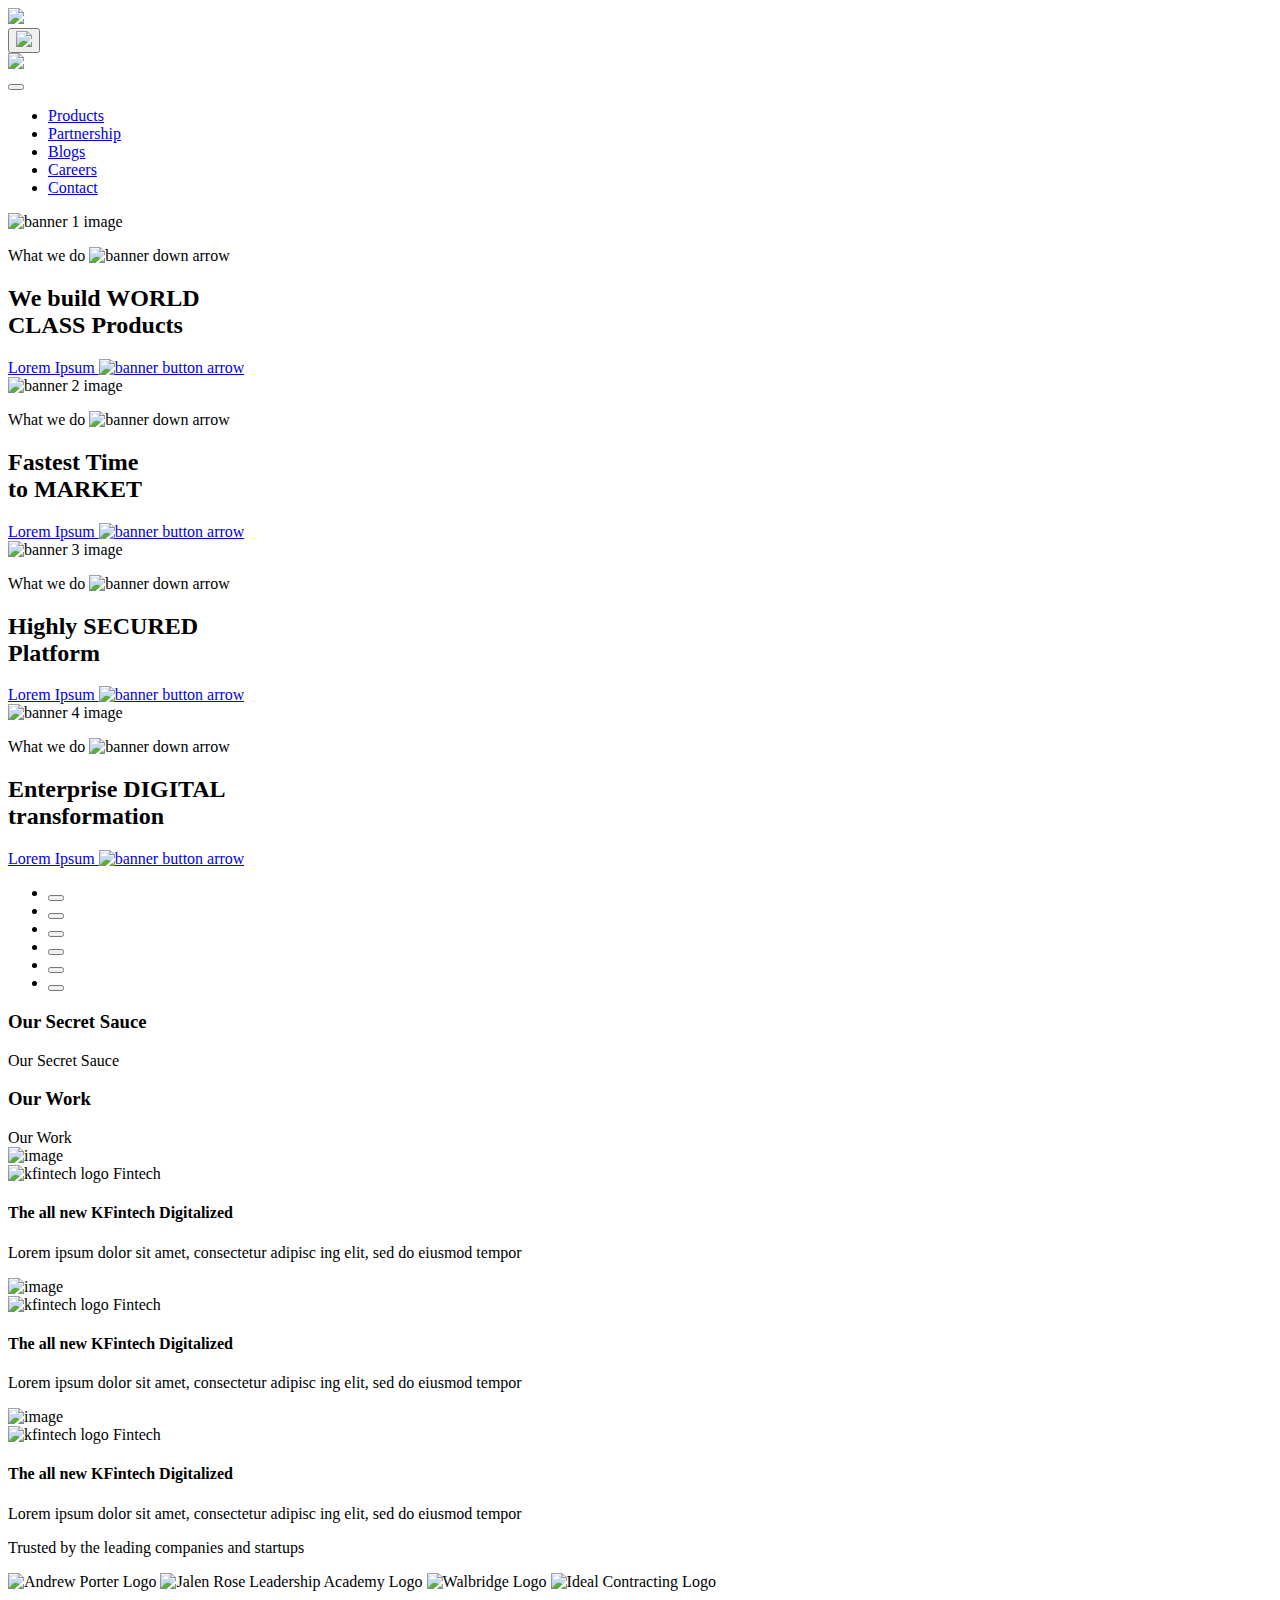
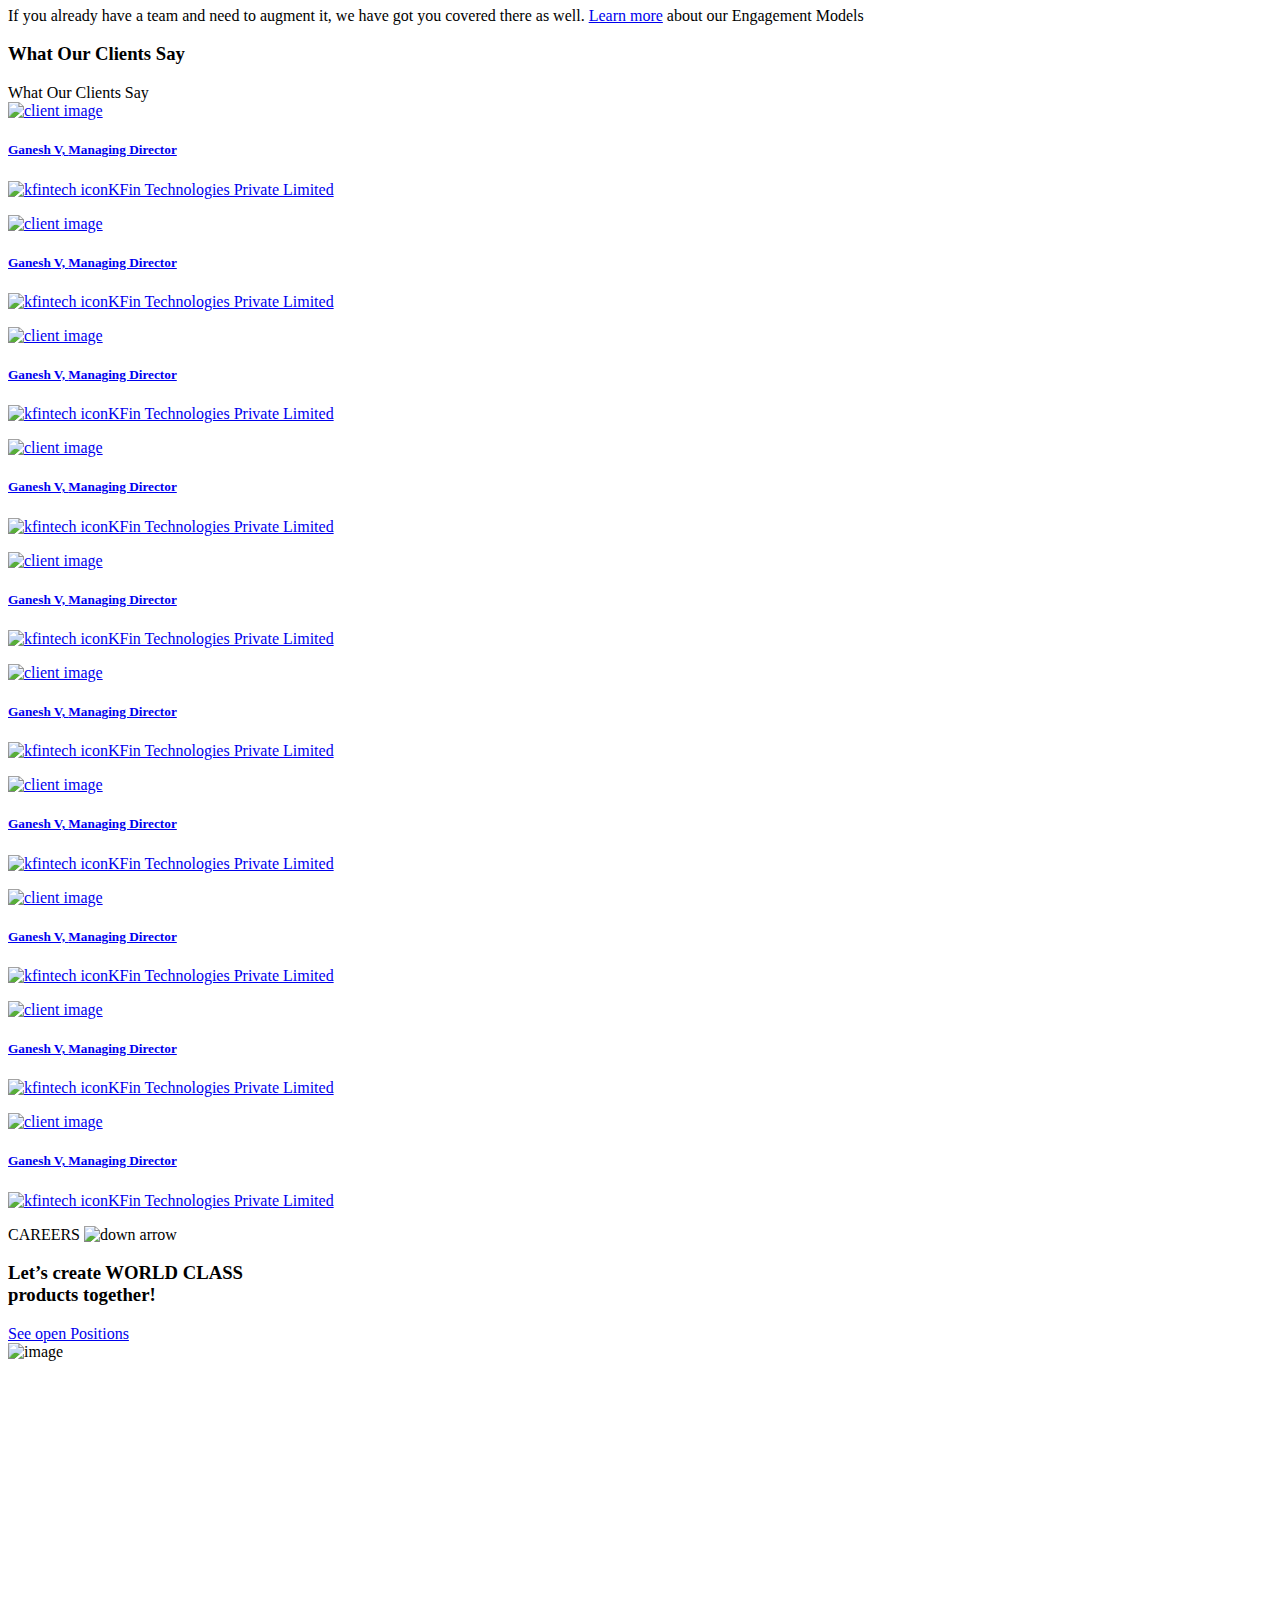
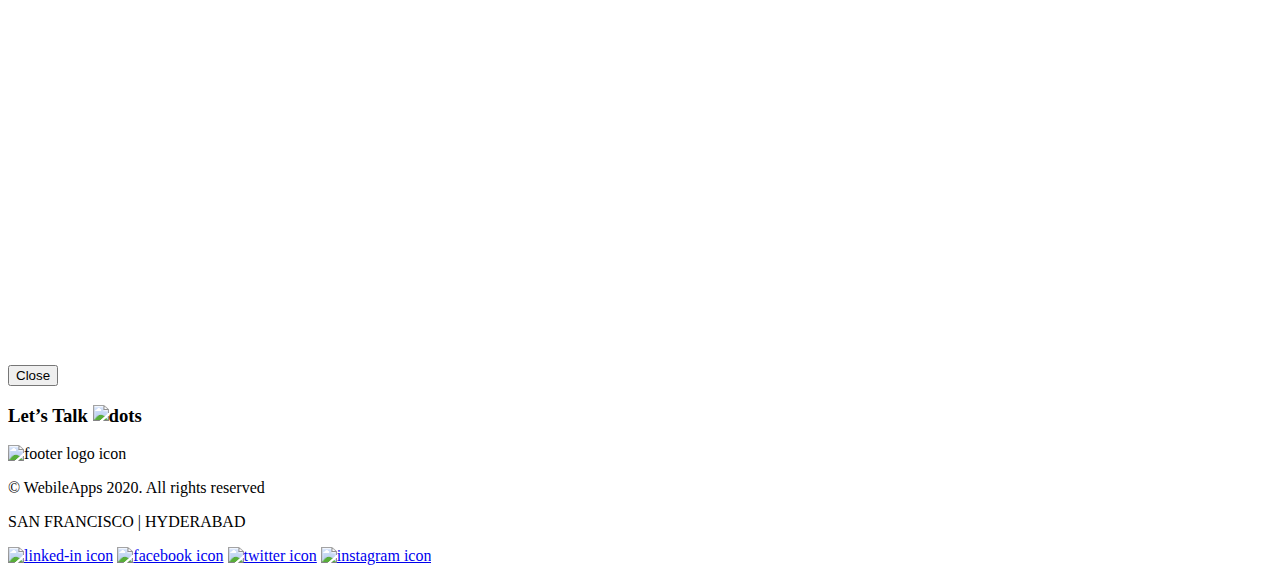
==== index.html @ be54e18a "Add files via upload" ====
<!DOCTYPE html>
<html lang="en" class="no-js">

<head>
	<meta charset="UTF-8" />
	<meta http-equiv="X-UA-Compatible" content="IE=edge,chrome=1">
	<title>WebileApps Homepage</title>
	<meta name="viewport" content="width=device-width, initial-scale=1.0">
	<link rel="shortcut icon" href="images/favicon.jpg">
	<link href="https://fonts.googleapis.com/css2?family=Open+Sans:ital,wght@0,400;0,600;0,700;0,800;1,300&display=swap"
		rel="stylesheet">
	<link rel="stylesheet" type="text/css" href="css/bootstrap.min.css" />
	<link rel="stylesheet" type="text/css" href="css/view-home.css" />
	<link rel="stylesheet" type="text/css" href="css/custom.css" />
</head>

<body>
	<div class="loader">
		<div id="status">
			<img src="images/logo.svg">
		</div>
	</div>
	<header>
		<!-- Go to Top -->
		<button id="myBtn" title="Go to top"><img src="images/top.png"></button>

		<nav class="navbar navbar-expand-md maxwidth">
			<div class="nav_brand">
				<a href="index.html"><img src="images/logo-white.svg"></a>
			</div>
			<button class="navbar-toggler" type="button" data-toggle="collapse" data-target="#collapsibleNavbar">
				<span class="fa fa-bars"></span>
			</button>
			<div class="collapse navbar-collapse" id="collapsibleNavbar">
				<ul class="navbar-nav">
					<li class="nav-item">
						<a href="#" class="nav-link">Products</a>
					</li>
					<li class="nav-item">
						<a href="#" class="nav-link">Partnership</a>
					</li>
					<li class="nav-item">
						<a href="blog.html" class="nav-link">Blogs</a>
					</li>
					<li class="nav-item">
						<a href="#" class="nav-link">Careers</a>
					</li>
					<li class="nav-item">
						<a href="#" class="nav-link">Contact</a>
					</li>
				</ul>
			</div>
		</nav>
	</header>
	<!-- Container Fluid -->
	<div class="container-fluid">
		<!-- Banner -->
		<!-- <div class="banner row">
			<div id="demo">
				<div class="banners banner1 active">
					<div class="banners_content maxwidth">
						<img class="banner_img" src="images/banner1-img.png" alt="banner 1 image">
						<div class="banner_info">
							<p>What we do <img src="images/banner-down-arrow.png" alt="banner down arrow"></p>
							<h2>We build <span>WORLD <br>CLASS</span> Products</h2>
							<a href="#">Lorem Ipsum <img src="images/banner-right-arrow.png"
									alt="banner button arrow"></a>
						</div>
					</div>
				</div>
				<div class="banners banner2">
					<div class="banners_content maxwidth">
						<img class="banner_img" src="images/banner2-img.png" alt="banner 2 image">
						<div class="banner_info">
							<p>What we do <img src="images/banner-down-arrow.png" alt="banner down arrow"></p>
							<h2>Fastest Time <br>to <span>MARKET</span> </h2>
							<a href="#">Lorem Ipsum <img src="images/banner-right-arrow.png"
									alt="banner button arrow"></a>
						</div>
					</div>
				</div>
				<div class="banners banner3">
					<div class="banners_content maxwidth">
						<img class="banner_img" src="images/banner3-img.png" alt="banner 3 image">
						<div class="banner_info">
							<p>What we do <img src="images/banner-down-arrow.png" alt="banner down arrow"></p>
							<h2>Highly <span>SECURED</span> <br>Platform</h2>
							<a href="#">Lorem Ipsum <img src="images/banner-right-arrow.png"
									alt="banner button arrow"></a>
						</div>
					</div>
				</div>
				<div class="banners banner4">
					<div class="banners_content maxwidth">
						<img class="banner_img" src="images/banner4-img.png" alt="banner 4 image">
						<div class="banner_info">
							<p>What we do <img src="images/banner-down-arrow.png" alt="banner down arrow"></p>
							<h2>Enterprise <span>DIGITAL</span> <br>transformation</h2>
							<a href="#">Lorem Ipsum <img src="images/banner-right-arrow.png"
									alt="banner button arrow"></a>
						</div>
					</div>
				</div>
			</div>
		</div> -->
		<main class="main v-home">
			<section class="v-home-projects-v2">
				<div class="m-block m-block--auto v-home-projects-v2__slide v-home-projects-v2__slide--0 v-home-projects-v2__slide--active v-home-projects-v2__slide--loaded v-home-projects-v2__slide--visible v-home-projects-v2__slide--hero"
					data-slide="hero">
					<div class="m-block__content m-block__content--no-group">
						<div class="v-home-projects-v2__wrapper group group--s-top-half group--s-bottom-half maxwidth">
							<div class="v-home-projects-v2__content">
								<img class="banner_img" src="images/banner1-img.png" alt="banner 1 image">
								<div class="banner_info">
									<p>What we do <img src="images/banner-down-arrow.png" alt="banner down arrow"></p>
									<h2>We build <span>WORLD <br>CLASS</span> Products</h2>
									<a href="#">Lorem Ipsum <img src="images/banner-right-arrow.png"
											alt="banner button arrow"></a>
								</div>
							</div>
						</div>
					</div>
				</div>
				<div class="m-block m-block--auto v-home-projects-v2__slide v-home-projects-v2__slide--1 v-home-projects-v2__slide--active v-home-projects-v2__slide--visible v-home-projects-v2__slide--loaded"
					data-slide="apple">
					<div class="m-block__content m-block__content--no-group">
						<div class="v-home-projects-v2__wrapper group group--s-top-half group--s-bottom-half maxwidth">
							<div class="v-home-projects-v2__content">
								<img class="banner_img" src="images/banner2-img.png" alt="banner 2 image">
								<div class="banner_info">
									<p>What we do <img src="images/banner-down-arrow.png" alt="banner down arrow"></p>
									<h2>Fastest Time <br>to <span>MARKET</span> </h2>
									<a href="#">Lorem Ipsum <img src="images/banner-right-arrow.png"
											alt="banner button arrow"></a>
								</div>
							</div>
						</div>
					</div>
				</div>
				<div class="m-block m-block--auto v-home-projects-v2__slide v-home-projects-v2__slide--2 v-home-projects-v2__slide--active v-home-projects-v2__slide--visible v-home-projects-v2__slide--loaded"
					data-slide="riteaid">
					<div class="m-block__content m-block__content--no-group">
						<div class="v-home-projects-v2__wrapper group group--s-top-half group--s-bottom-half maxwidth">
							<div class="v-home-projects-v2__content">
								<img class="banner_img" src="images/banner3-img.png" alt="banner 3 image">
								<div class="banner_info">
									<p>What we do <img src="images/banner-down-arrow.png" alt="banner down arrow"></p>
									<h2>Highly <span>SECURED</span> <br>Platform</h2>
									<a href="#">Lorem Ipsum <img src="images/banner-right-arrow.png"
											alt="banner button arrow"></a>
								</div>
							</div>
						</div>
					</div>
				</div>
				<div class="m-block m-block--auto v-home-projects-v2__slide v-home-projects-v2__slide--3 v-home-projects-v2__slide--active v-home-projects-v2__slide--visible v-home-projects-v2__slide--loaded"
					data-slide="riteaid">
					<div class="m-block__content m-block__content--no-group">
						<div class="v-home-projects-v2__wrapper group group--s-top-half group--s-bottom-half maxwidth">
							<div class="v-home-projects-v2__content">
								<img class="banner_img" src="images/banner4-img.png" alt="banner 4 image">
								<div class="banner_info">
									<p>What we do <img src="images/banner-down-arrow.png" alt="banner down arrow"></p>
									<h2>Enterprise <span>DIGITAL</span> <br>transformation</h2>
									<a href="#">Lorem Ipsum <img src="images/banner-right-arrow.png"
											alt="banner button arrow"></a>
								</div>
							</div>
						</div>
					</div>
				</div>
				<ul
					class="m-pips m-pips--vertical m-pips--center v-home-projects-v2__navigation v-home-projects-v2__navigation--hidden">
					<li class="m-pips__item"><button title="See our work for New&nbsp;York&nbsp;Times / Wirecutter"
							aria-label="See our work for New&nbsp;York&nbsp;Times / Wirecutter"
							class="m-pips__pip"><span class="m-pips__pulse"></span> <span
								class="m-pips__layer"></span></button></li>
					<li class="m-pips__item"><button title="See our work for Apple" aria-label="See our work for Apple"
							class="m-pips__pip"><span class="m-pips__pulse"></span> <span
								class="m-pips__layer"></span></button></li>
					<li class="m-pips__item"><button title="See our work for Warby Parker"
							aria-label="See our work for Warby Parker" class="m-pips__pip"><span
								class="m-pips__pulse"></span> <span class="m-pips__layer"></span></button></li>
					<li class="m-pips__item"><button title="See our work for MGM" aria-label="See our work for MGM"
							class="m-pips__pip"><span class="m-pips__pulse"></span> <span
								class="m-pips__layer"></span></button></li>
					<li class="m-pips__item"><button title="See our work for Rite Aid"
							aria-label="See our work for Rite Aid" class="m-pips__pip"><span
								class="m-pips__pulse"></span> <span class="m-pips__layer"></span></button></li>
					<li class="m-pips__item"><button title="See our work for Crunchbase"
							aria-label="See our work for Crunchbase" class="m-pips__pip"><span
								class="m-pips__pulse"></span> <span class="m-pips__layer"></span></button></li>
				</ul>
			</section>
		</main>
		<!--end Banner -->
		<!-- About NPS -->
		<div class="row about" id="about">
			<div class="about_content">
				<div class="heading_content">
					<h3 class="heading_style"><span>Our</span> Secret Sauce</h3>
					<span class="heading_style_bg">Our Secret Sauce</span>
				</div>
			</div>
		</div>
		<!--end About NPS -->
		<!-- Our Work -->
		<div class="row ourwork">
			<div class="maxwidth">
				<div class="heading_content">
					<h3 class="heading_style">Our <span>Work</span></h3>
					<span class="heading_style_bg">Our Work</span>
				</div>
				<div class="ourwork_content">
					<div class="ourwork_info">
						<img src="images/work1.png" alt="image">
						<div class="ourwork_txt">
							<div class="ourwork_org">
								<img src="images/kfintech.png" alt="kfintech logo">
								<span>Fintech</span>
							</div>
							<h4>The all new KFintech Digitalized</h4>
							<p>Lorem ipsum dolor sit amet, consectetur adipisc ing elit, sed do eiusmod tempor</p>
						</div>
					</div>
					<div class="ourwork_info">
						<img src="images/work1.png" alt="image">
						<div class="ourwork_txt">
							<div class="ourwork_org">
								<img src="images/kfintech.png" alt="kfintech logo">
								<span>Fintech</span>
							</div>
							<h4>The all new KFintech Digitalized</h4>
							<p>Lorem ipsum dolor sit amet, consectetur adipisc ing elit, sed do eiusmod tempor</p>
						</div>
					</div>
					<div class="ourwork_info">
						<img src="images/work1.png" alt="image">
						<div class="ourwork_txt">
							<div class="ourwork_org">
								<img src="images/kfintech.png" alt="kfintech logo">
								<span>Fintech</span>
							</div>
							<h4>The all new KFintech Digitalized</h4>
							<p>Lorem ipsum dolor sit amet, consectetur adipisc ing elit, sed do eiusmod tempor</p>
						</div>
					</div>
				</div>
			</div>
		</div>
		<!-- end Our Work -->
		<!-- Trusted By -->
		<div class="row trusted">
			<p class="text-center">Trusted by the leading companies and startups</p>
			<div class="trusted_content">
				<img src="images/Andrew-Porter-Logo.png" alt="Andrew Porter Logo">
				<img src="images/Jalen-Rose-Leadership-Academy-Logo.png" alt="Jalen Rose Leadership Academy Logo">
				<img src="images/Wal.png" alt="Walbridge Logo">
				<img src="images/Ideal.png" alt="Ideal Contracting Logo">
			</div>
		</div>
		<div class="trusted_bottom w-100">
			<p class="mb-0 text-center">If you already have a team and need to augment it, we have got you covered there
				as
				well. <span class="pinkcolor"><a href="#">Learn more</a> about our Engagement Models</span></p>
		</div>
		<!-- end Trusted By -->
		<!-- What Our Clients Say -->
		<div class="clients row">
			<div class="clients_inner">
				<div class="heading_content">
					<h3 class="heading_style">What Our <span>Clients</span> Say</h3>
					<span class="heading_style_bg">What Our Clients Say</span>
				</div>
				<div class="clients_content">
					<div class="clients_content_inner clients_content_top">
						<div class="clients_info">
							<a href="#" data-toggle="modal" data-target="#client1">
								<img src="images/client2.png" alt="client image">
								<div class="clients_text">
									<h5>Ganesh V, <span>Managing Director</span></h5>
									<p class="mb-0"><img src="images/kfin-fav-white.png" alt="kfintech icon">KFin
										Technologies Private Limited</p>
								</div>
							</a>
						</div>
						<div class="clients_info">
							<a href="#" data-toggle="modal" data-target="#client1">
								<img src="images/client3.png" alt="client image">
								<div class="clients_text">
									<h5>Ganesh V, <span>Managing Director</span></h5>
									<p class="mb-0"><img src="images/kfin-fav-white.png" alt="kfintech icon">KFin
										Technologies Private Limited</p>
								</div>
							</a>
						</div>
						<div class="clients_info">
							<a href="#" data-toggle="modal" data-target="#client1">
								<img src="images/client2.png" alt="client image">
								<div class="clients_text">
									<h5>Ganesh V, <span>Managing Director</span></h5>
									<p class="mb-0"><img src="images/kfin-fav-white.png" alt="kfintech icon">KFin
										Technologies Private Limited</p>
								</div>
							</a>
						</div>
						<div class="clients_info">
							<a href="#" data-toggle="modal" data-target="#client1">
								<img src="images/client3.png" alt="client image">
								<div class="clients_text">
									<h5>Ganesh V, <span>Managing Director</span></h5>
									<p class="mb-0"><img src="images/kfin-fav-white.png" alt="kfintech icon">KFin
										Technologies Private Limited</p>
								</div>
							</a>
						</div>
						<div class="clients_info">
							<a href="#" data-toggle="modal" data-target="#client1">
								<img src="images/client2.png" alt="client image">
								<div class="clients_text">
									<h5>Ganesh V, <span>Managing Director</span></h5>
									<p class="mb-0"><img src="images/kfin-fav-white.png" alt="kfintech icon">KFin
										Technologies Private Limited</p>
								</div>
							</a>
						</div>
					</div>
				</div>
				<div class="clients_content">
					<div class="clients_content_inner clients_content_bottom">
						<div class="clients_info">
							<a href="#" data-toggle="modal" data-target="#client1">
								<img src="images/client2.png" alt="client image">
								<div class="clients_text">
									<h5>Ganesh V, <span>Managing Director</span></h5>
									<p class="mb-0"><img src="images/kfin-fav-white.png" alt="kfintech icon">KFin
										Technologies Private Limited</p>
								</div>
							</a>
						</div>
						<div class="clients_info">
							<a href="#" data-toggle="modal" data-target="#client1">
								<img src="images/client3.png" alt="client image">
								<div class="clients_text">
									<h5>Ganesh V, <span>Managing Director</span></h5>
									<p class="mb-0"><img src="images/kfin-fav-white.png" alt="kfintech icon">KFin
										Technologies Private Limited</p>
								</div>
							</a>
						</div>
						<div class="clients_info">
							<a href="#" data-toggle="modal" data-target="#client1">
								<img src="images/client2.png" alt="client image">
								<div class="clients_text">
									<h5>Ganesh V, <span>Managing Director</span></h5>
									<p class="mb-0"><img src="images/kfin-fav-white.png" alt="kfintech icon">KFin
										Technologies Private Limited</p>
								</div>
							</a>
						</div>
						<div class="clients_info">
							<a href="#" data-toggle="modal" data-target="#client1">
								<img src="images/client3.png" alt="client image">
								<div class="clients_text">
									<h5>Ganesh V, <span>Managing Director</span></h5>
									<p class="mb-0"><img src="images/kfin-fav-white.png" alt="kfintech icon">KFin
										Technologies Private Limited</p>
								</div>
							</a>
						</div>
						<div class="clients_info">
							<a href="#" data-toggle="modal" data-target="#client1">
								<img src="images/client2.png" alt="client image">
								<div class="clients_text">
									<h5>Ganesh V, <span>Managing Director</span></h5>
									<p class="mb-0"><img src="images/kfin-fav-white.png" alt="kfintech icon">KFin
										Technologies Private Limited</p>
								</div>
							</a>
						</div>
					</div>
				</div>
			</div>
		</div>
		<!-- end What Our Clients Say -->
		<!-- See Positions -->
		<div class="row positions maxwidth">
			<div class="col-12 col-sm-7">
				<p>CAREERS <img src="images/down-arrow-grey.png" alt="down arrow"></p>
				<h3>Let’s create <span>WORLD CLASS</span> <br>products together!</h3>
				<a href="#">See open Positions</a>
			</div>
			<div class="col-12 col-sm-4 offset-sm-1">
				<img src="images/positions.png" alt="image">
			</div>
		</div>
		<!-- end See Positions -->
		<!-- Clients Modal -->
		<div class="modal fade client_modal" id="client1">
			<div class="modal-dialog modal-dialog-centered modal-lg">
				<div class="modal-content">
					<!-- Modal body -->
					<div class="modal-body">
						<iframe width="1000" height="600" src="https://www.youtube.com/embed/3sCGysVB41k"
							title="YouTube video player" frameborder="0"
							allow="accelerometer; autoplay; clipboard-write; encrypted-media; gyroscope; picture-in-picture"
							allowfullscreen></iframe>
					</div>
					<div class="modal-footer">
						<button type="button" class="btn btn-danger" data-dismiss="modal">Close</button>
					</div>
				</div>
			</div>
		</div>
	</div>
	<!--end Container Fluid -->
	<footer>
		<div class="maxwidth">
			<h3>Let’s <span>Talk</span> <img src="images/footer-dots.png" alt="dots"></h3>
		</div>
	</footer>
	<div class="footer_bottom">
		<div class="maxwidth">
			<div class="footer_copyrights">
				<img src="images/footer-logo-icon.png" alt="footer logo icon">
				<p class="mb-0">&copy; WebileApps 2020. All rights reserved</p>
			</div>
			<div class="footer_locations">
				<p class="mb-0">SAN FRANCISCO | HYDERABAD</p>
			</div>
			<div class="footer_socialmedia">
				<a href="#" target="_blank"><img src="images/linkedin.png" alt="linked-in icon"></a>
				<a href="#" target="_blank"><img src="images/facebook.png" alt="facebook icon"></a>
				<a href="#" target="_blank"><img src="images/twitter.png" alt="twitter icon"></a>
				<a href="#" target="_blank"><img src="images/instagram.png" alt="instagram icon"></a>
			</div>
		</div>
	</div>
	<script type="text/javascript" src="js/jquery.min.js"></script>
	<script type="text/javascript" src="js/bootstrap.min.js"></script>
	<script type="text/javascript" src="js/jquery.mousewheel.min.js"></script>
	<!-- <script type="text/javascript" src="js/view-home.js"></script> -->
	<script type="text/javascript" src="js/custom.js"></script>

</body>

</html>
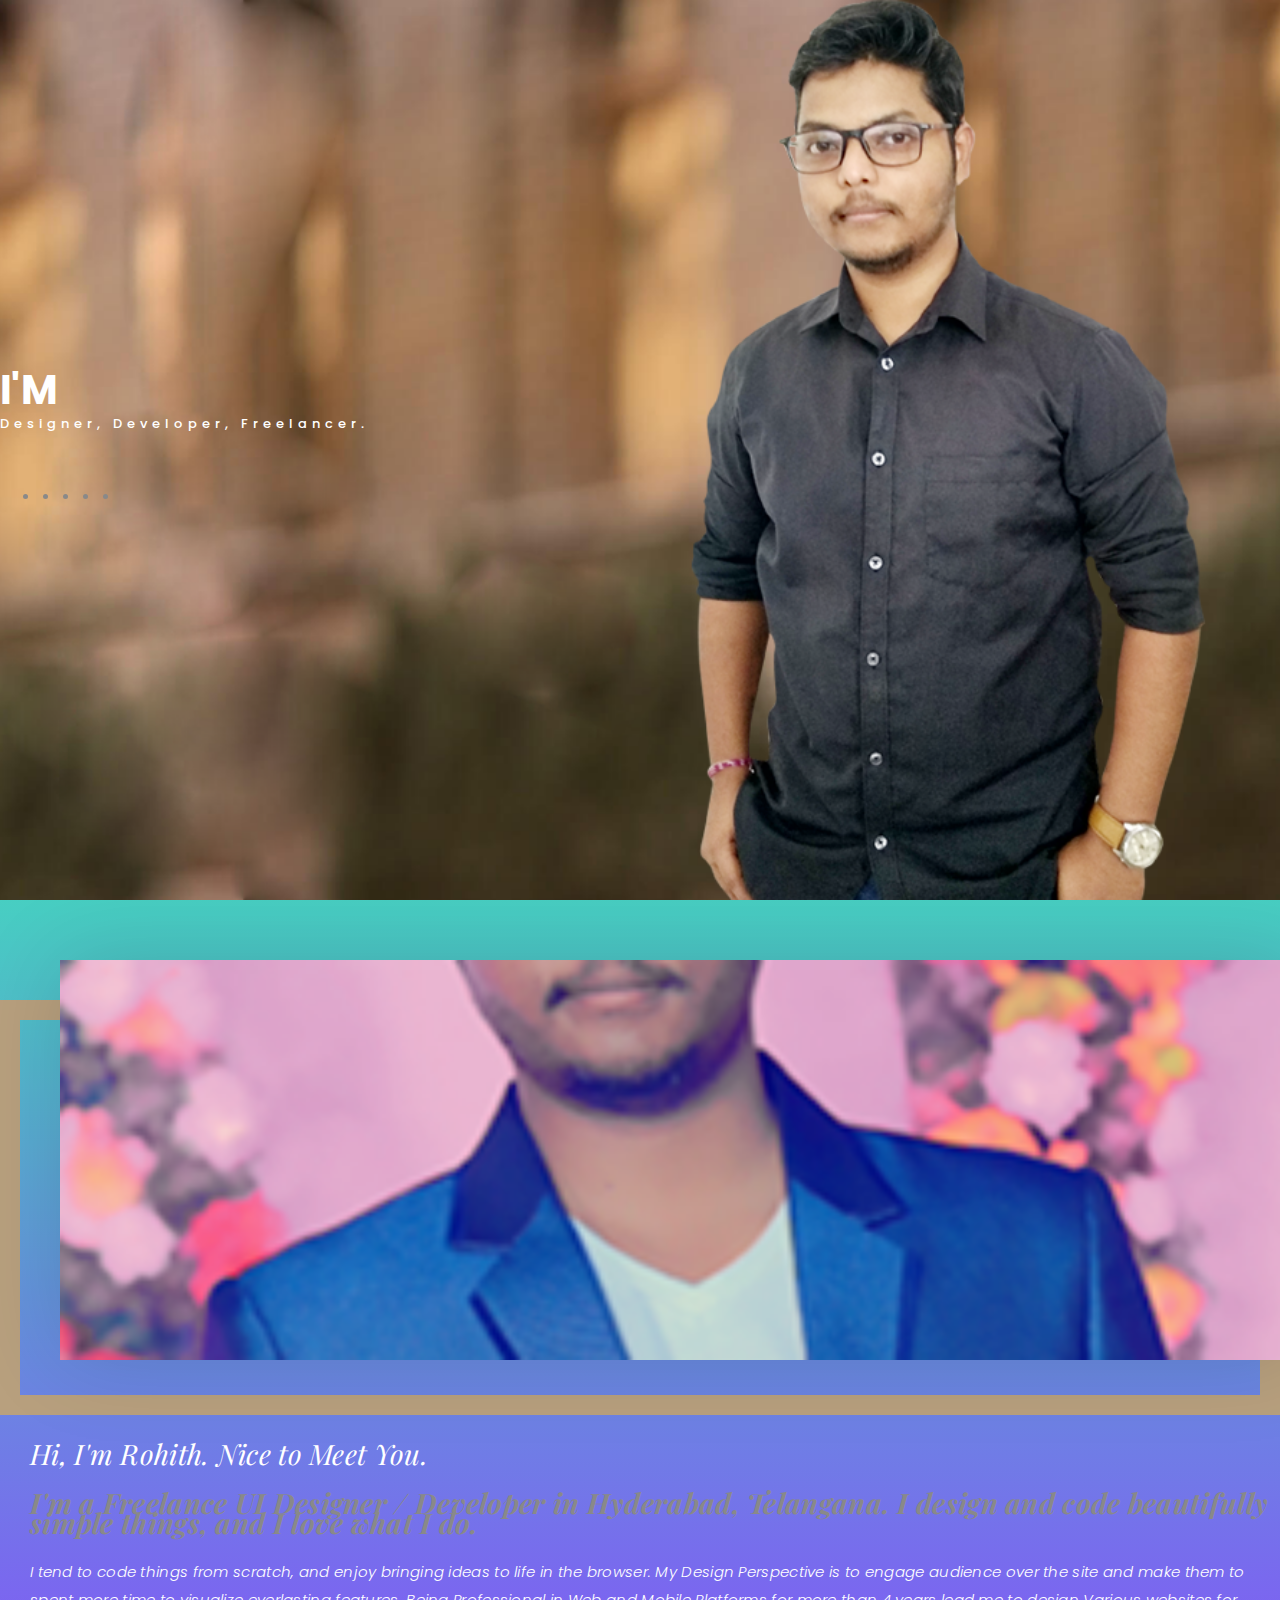
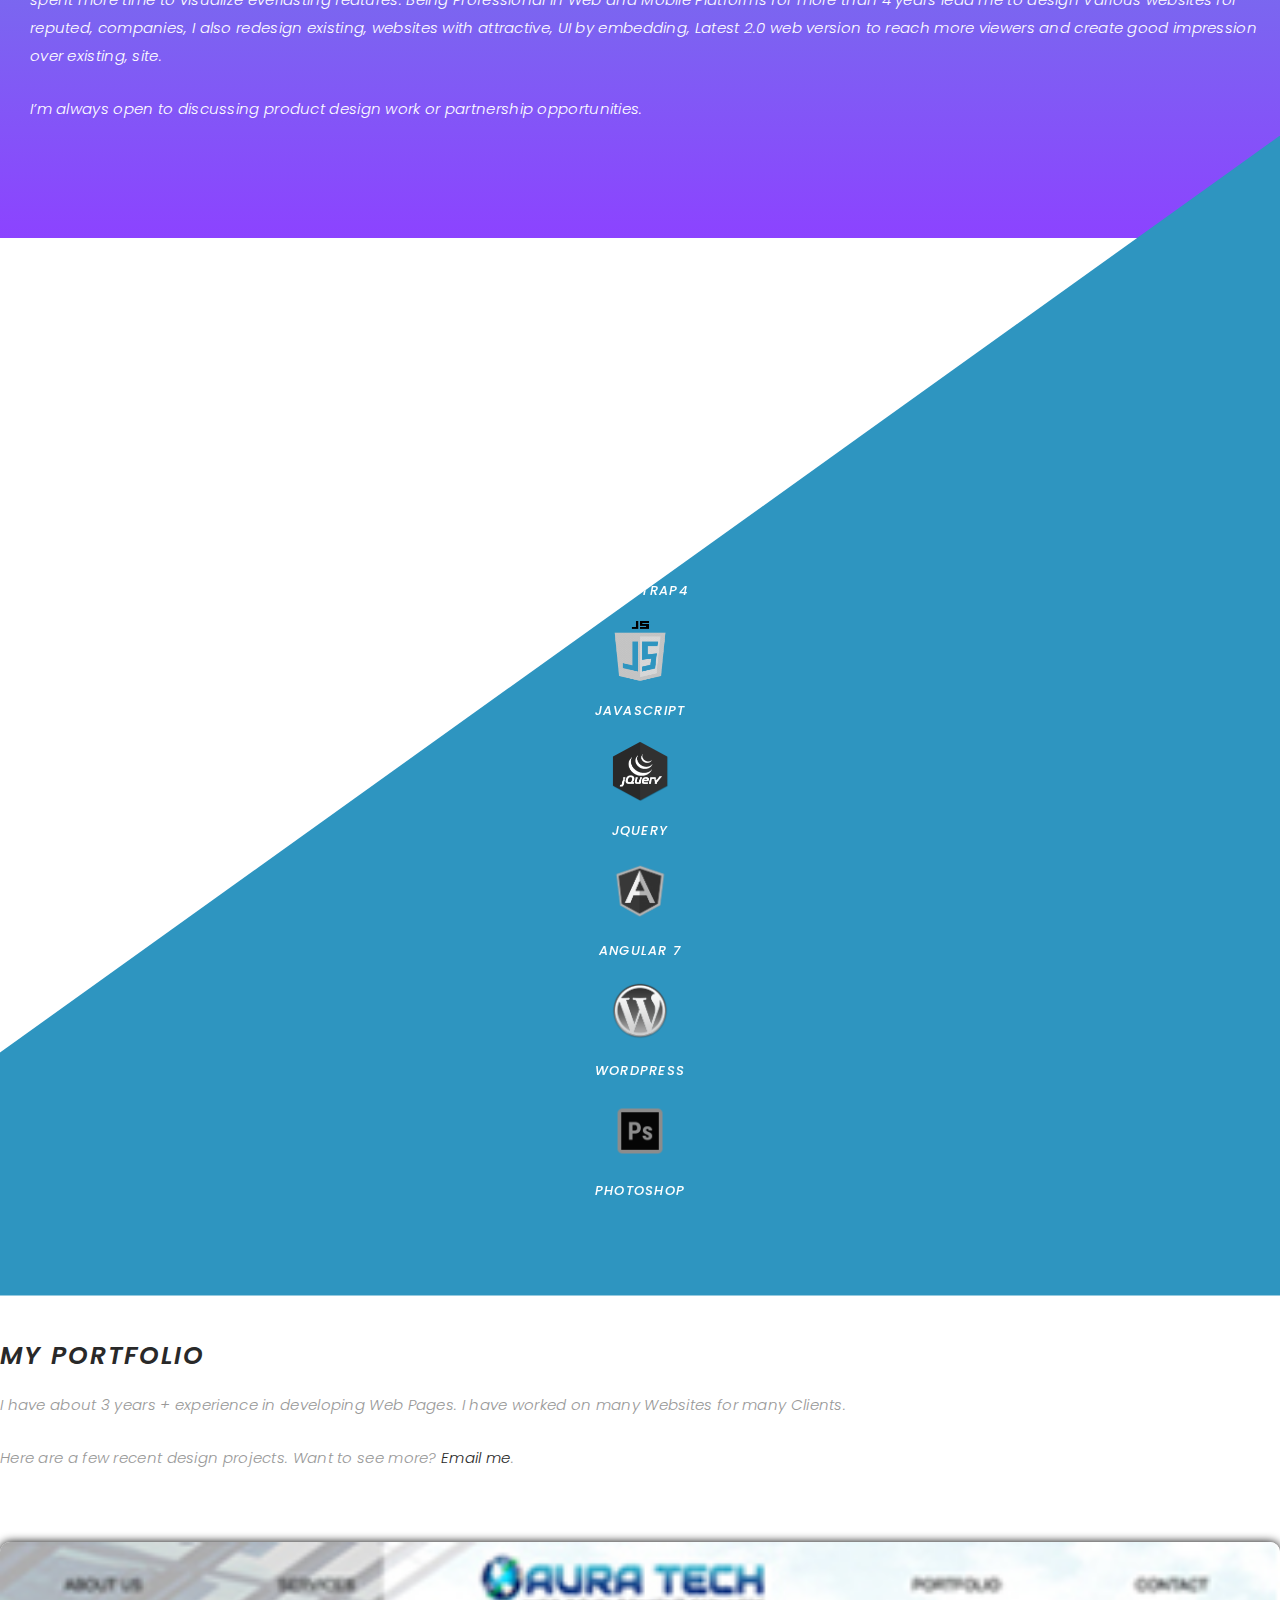
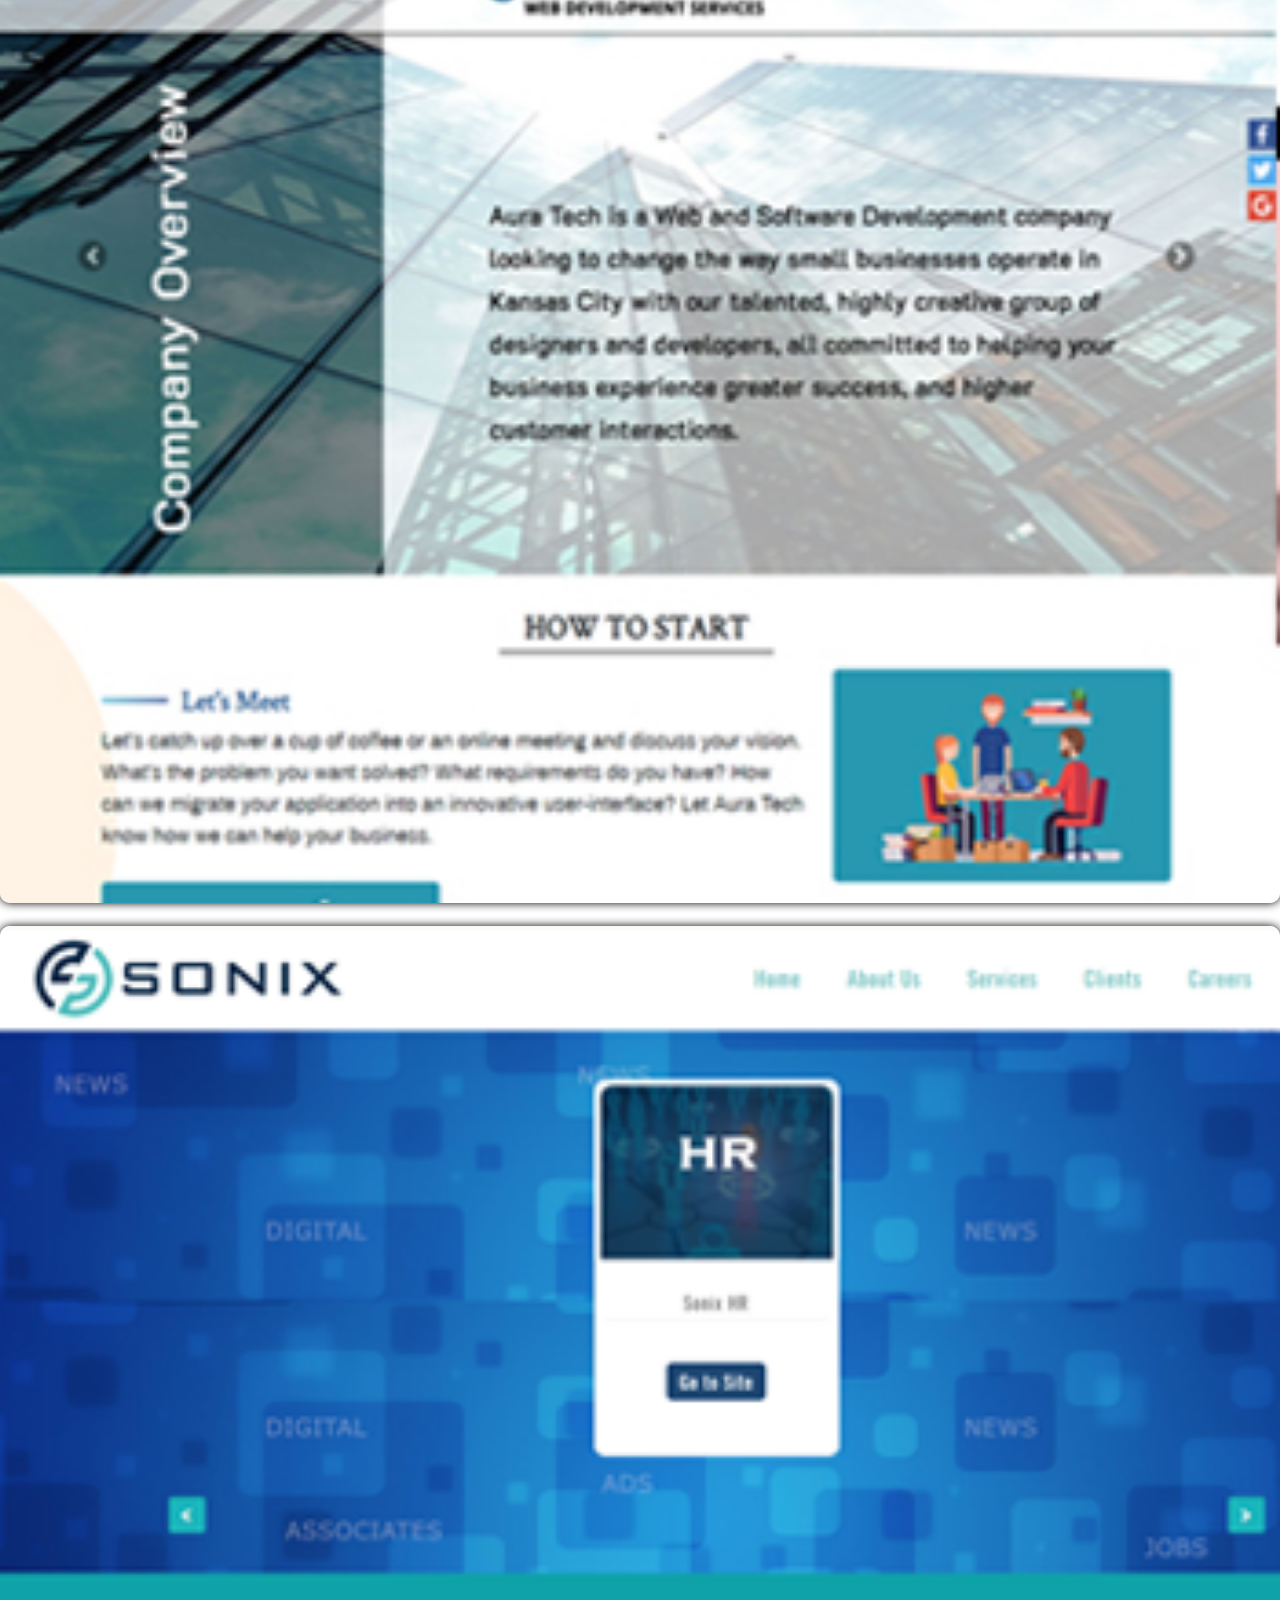
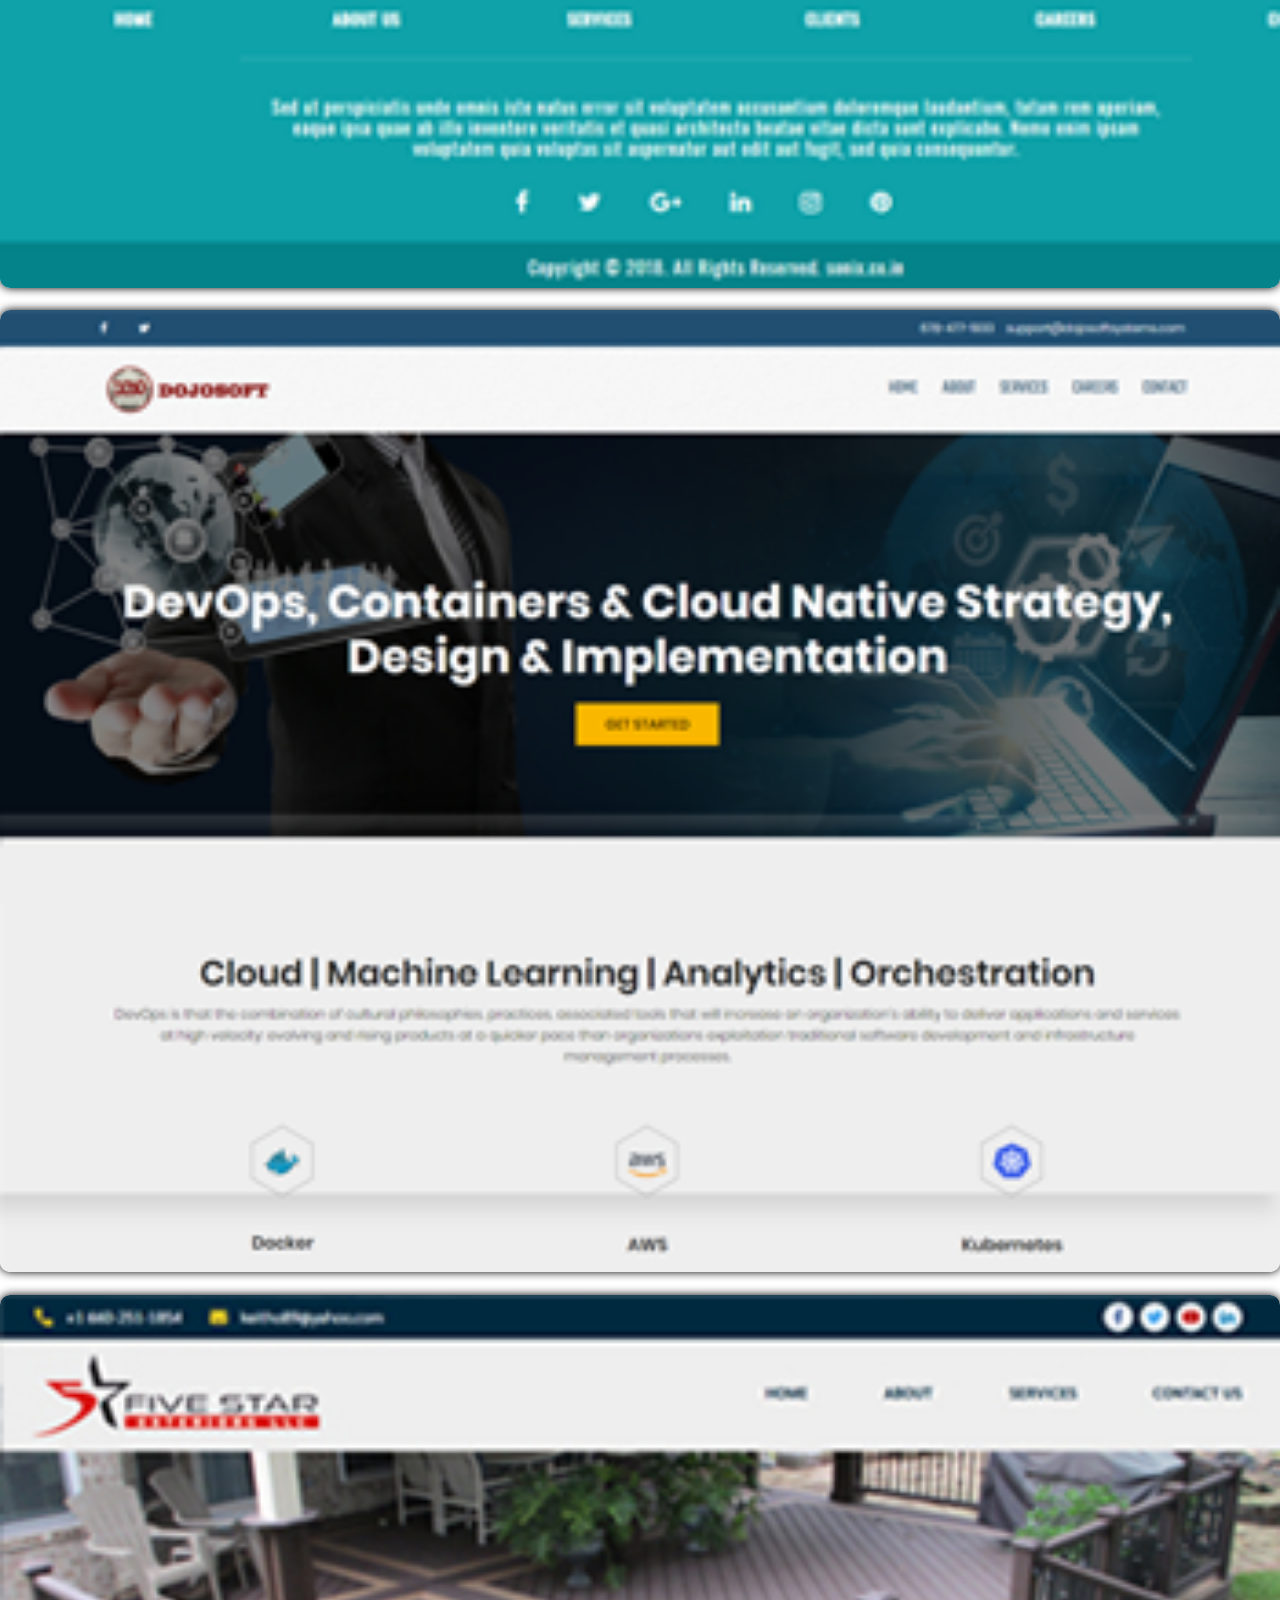
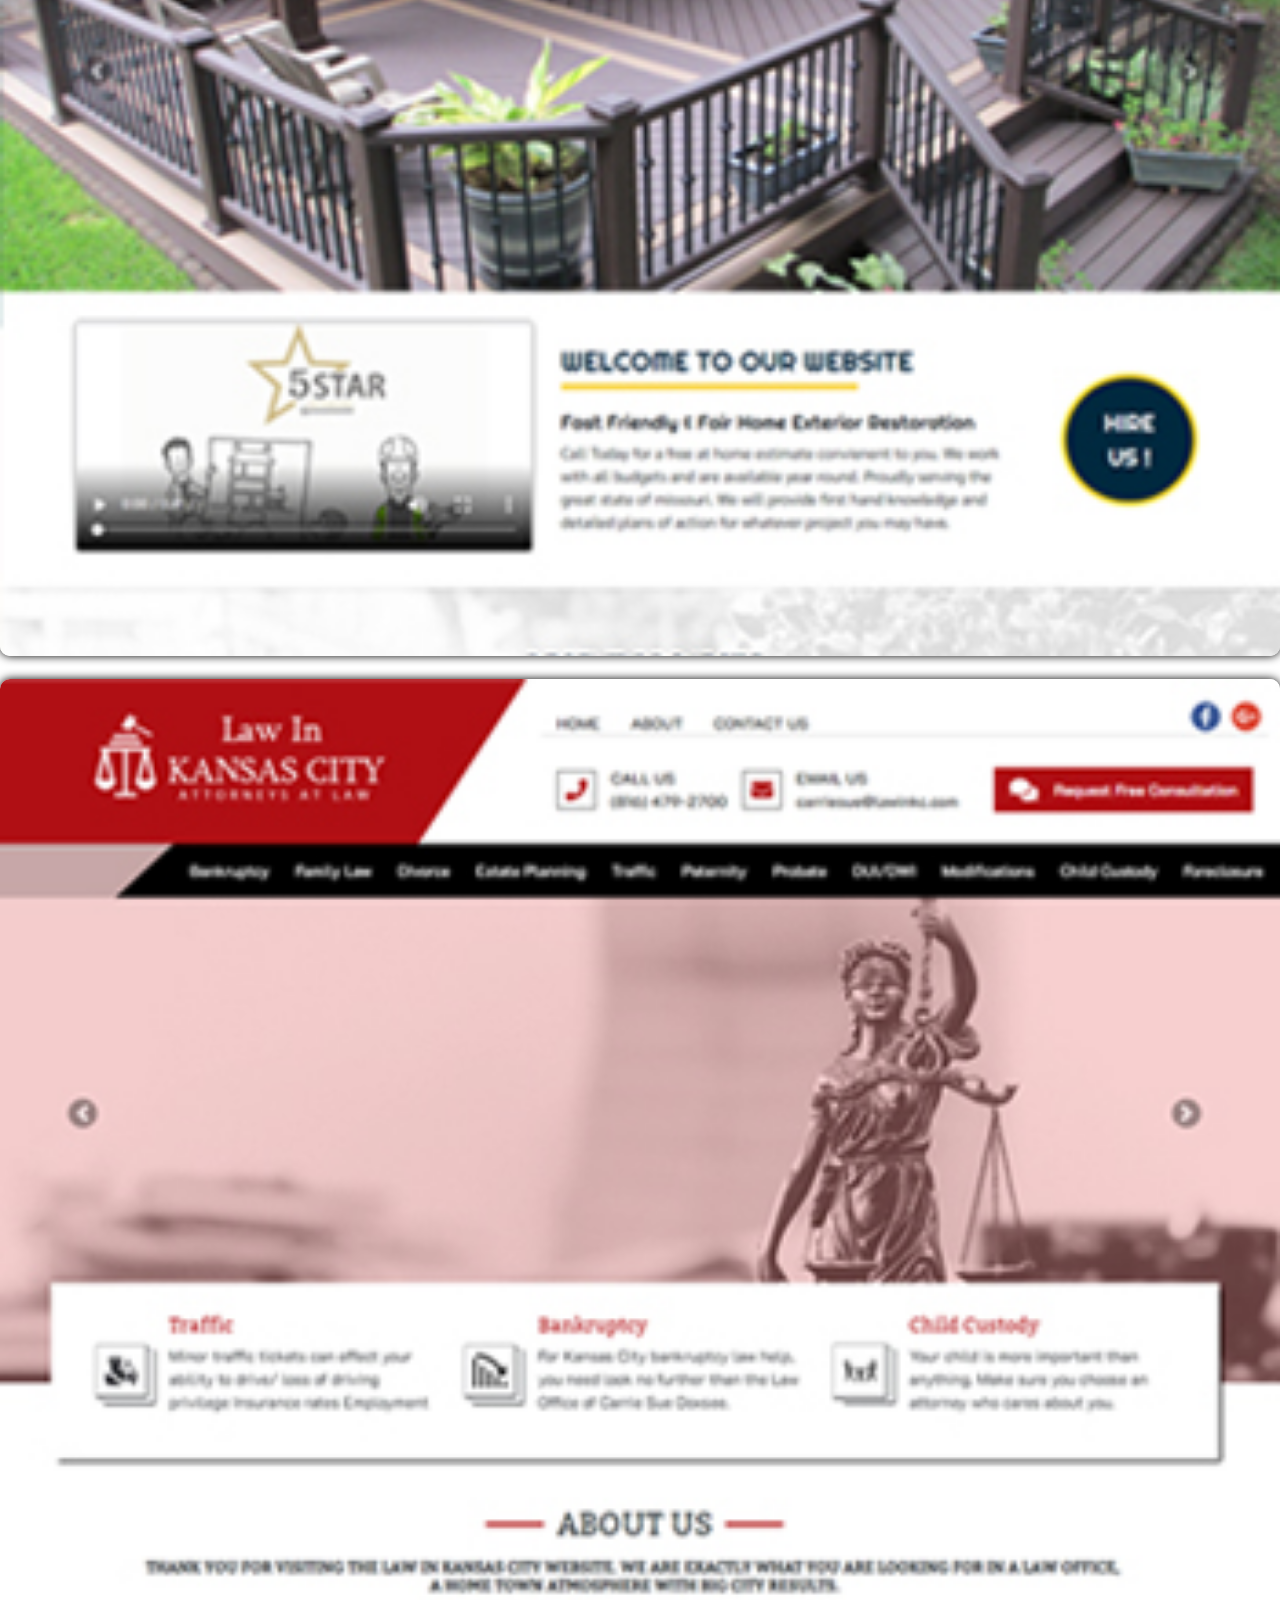
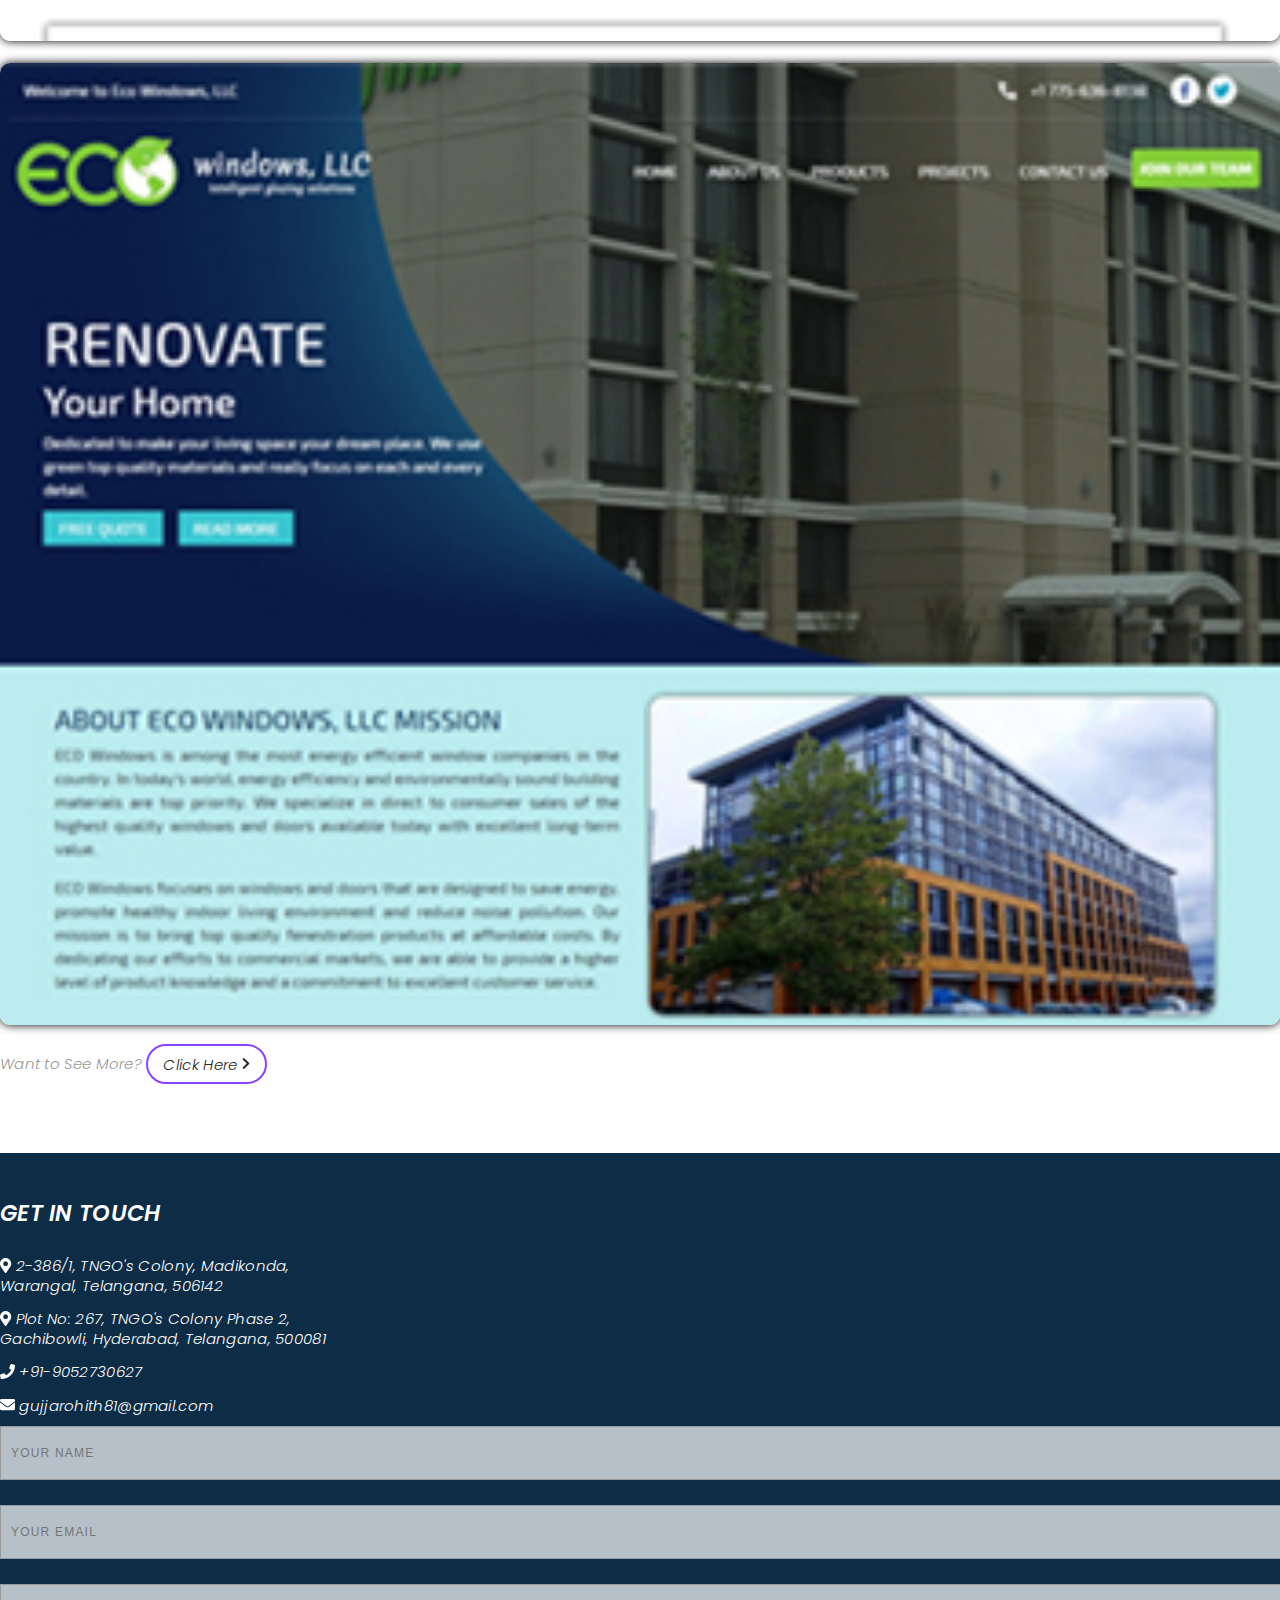
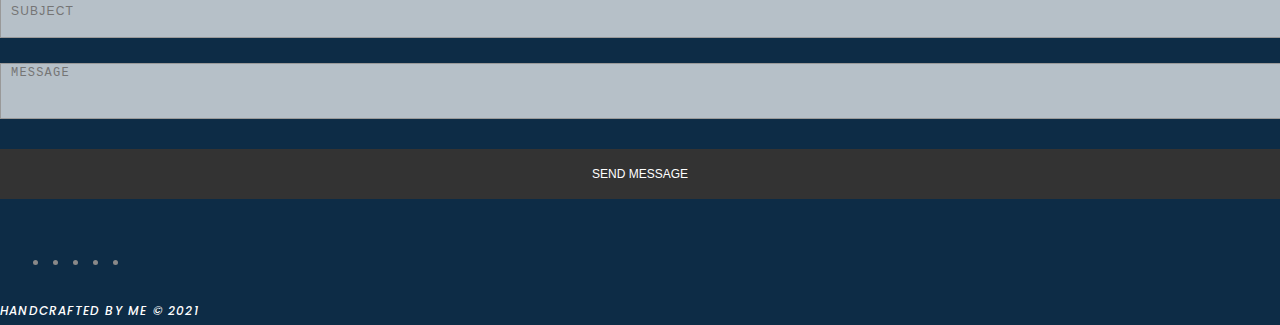
==== commit f86fcecc: "Add files via upload" ====
--- a/index.html
+++ b/index.html
@@ -1,447 +1,465 @@
-<!DOCTYPE html>
-<html lang="en" class="no-js">
-
-<head>
-	<meta charset="UTF-8" />
-	<meta http-equiv="X-UA-Compatible" content="IE=edge,chrome=1">
-	<title>WebileApps Homepage</title>
-	<meta name="viewport" content="width=device-width, initial-scale=1.0">
-	<link rel="shortcut icon" href="images/favicon.jpg">
-	<link href="https://fonts.googleapis.com/css2?family=Open+Sans:ital,wght@0,400;0,600;0,700;0,800;1,300&display=swap"
-		rel="stylesheet">
-	<link rel="stylesheet" type="text/css" href="css/bootstrap.min.css" />
-	<link rel="stylesheet" type="text/css" href="css/view-home.css" />
-	<link rel="stylesheet" type="text/css" href="css/custom.css" />
-</head>
-
-<body>
-	<div class="loader">
-		<div id="status">
-			<img src="images/logo.svg">
-		</div>
-	</div>
-	<header>
-		<!-- Go to Top -->
-		<button id="myBtn" title="Go to top"><img src="images/top.png"></button>
-
-		<nav class="navbar navbar-expand-md maxwidth">
-			<div class="nav_brand">
-				<a href="index.html"><img src="images/logo-white.svg"></a>
-			</div>
-			<button class="navbar-toggler" type="button" data-toggle="collapse" data-target="#collapsibleNavbar">
-				<span class="fa fa-bars"></span>
-			</button>
-			<div class="collapse navbar-collapse" id="collapsibleNavbar">
-				<ul class="navbar-nav">
-					<li class="nav-item">
-						<a href="#" class="nav-link">Products</a>
-					</li>
-					<li class="nav-item">
-						<a href="#" class="nav-link">Partnership</a>
-					</li>
-					<li class="nav-item">
-						<a href="blog.html" class="nav-link">Blogs</a>
-					</li>
-					<li class="nav-item">
-						<a href="#" class="nav-link">Careers</a>
-					</li>
-					<li class="nav-item">
-						<a href="#" class="nav-link">Contact</a>
-					</li>
-				</ul>
-			</div>
-		</nav>
-	</header>
-	<!-- Container Fluid -->
-	<div class="container-fluid">
-		<!-- Banner -->
-		<!-- <div class="banner row">
-			<div id="demo">
-				<div class="banners banner1 active">
-					<div class="banners_content maxwidth">
-						<img class="banner_img" src="images/banner1-img.png" alt="banner 1 image">
-						<div class="banner_info">
-							<p>What we do <img src="images/banner-down-arrow.png" alt="banner down arrow"></p>
-							<h2>We build <span>WORLD <br>CLASS</span> Products</h2>
-							<a href="#">Lorem Ipsum <img src="images/banner-right-arrow.png"
-									alt="banner button arrow"></a>
-						</div>
-					</div>
-				</div>
-				<div class="banners banner2">
-					<div class="banners_content maxwidth">
-						<img class="banner_img" src="images/banner2-img.png" alt="banner 2 image">
-						<div class="banner_info">
-							<p>What we do <img src="images/banner-down-arrow.png" alt="banner down arrow"></p>
-							<h2>Fastest Time <br>to <span>MARKET</span> </h2>
-							<a href="#">Lorem Ipsum <img src="images/banner-right-arrow.png"
-									alt="banner button arrow"></a>
-						</div>
-					</div>
-				</div>
-				<div class="banners banner3">
-					<div class="banners_content maxwidth">
-						<img class="banner_img" src="images/banner3-img.png" alt="banner 3 image">
-						<div class="banner_info">
-							<p>What we do <img src="images/banner-down-arrow.png" alt="banner down arrow"></p>
-							<h2>Highly <span>SECURED</span> <br>Platform</h2>
-							<a href="#">Lorem Ipsum <img src="images/banner-right-arrow.png"
-									alt="banner button arrow"></a>
-						</div>
-					</div>
-				</div>
-				<div class="banners banner4">
-					<div class="banners_content maxwidth">
-						<img class="banner_img" src="images/banner4-img.png" alt="banner 4 image">
-						<div class="banner_info">
-							<p>What we do <img src="images/banner-down-arrow.png" alt="banner down arrow"></p>
-							<h2>Enterprise <span>DIGITAL</span> <br>transformation</h2>
-							<a href="#">Lorem Ipsum <img src="images/banner-right-arrow.png"
-									alt="banner button arrow"></a>
-						</div>
-					</div>
-				</div>
-			</div>
-		</div> -->
-		<main class="main v-home">
-			<section class="v-home-projects-v2">
-				<div class="m-block m-block--auto v-home-projects-v2__slide v-home-projects-v2__slide--0 v-home-projects-v2__slide--active v-home-projects-v2__slide--loaded v-home-projects-v2__slide--visible v-home-projects-v2__slide--hero"
-					data-slide="hero">
-					<div class="m-block__content m-block__content--no-group">
-						<div class="v-home-projects-v2__wrapper group group--s-top-half group--s-bottom-half maxwidth">
-							<div class="v-home-projects-v2__content">
-								<img class="banner_img" src="images/banner1-img.png" alt="banner 1 image">
-								<div class="banner_info">
-									<p>What we do <img src="images/banner-down-arrow.png" alt="banner down arrow"></p>
-									<h2>We build <span>WORLD <br>CLASS</span> Products</h2>
-									<a href="#">Lorem Ipsum <img src="images/banner-right-arrow.png"
-											alt="banner button arrow"></a>
-								</div>
-							</div>
-						</div>
-					</div>
-				</div>
-				<div class="m-block m-block--auto v-home-projects-v2__slide v-home-projects-v2__slide--1 v-home-projects-v2__slide--active v-home-projects-v2__slide--visible v-home-projects-v2__slide--loaded"
-					data-slide="apple">
-					<div class="m-block__content m-block__content--no-group">
-						<div class="v-home-projects-v2__wrapper group group--s-top-half group--s-bottom-half maxwidth">
-							<div class="v-home-projects-v2__content">
-								<img class="banner_img" src="images/banner2-img.png" alt="banner 2 image">
-								<div class="banner_info">
-									<p>What we do <img src="images/banner-down-arrow.png" alt="banner down arrow"></p>
-									<h2>Fastest Time <br>to <span>MARKET</span> </h2>
-									<a href="#">Lorem Ipsum <img src="images/banner-right-arrow.png"
-											alt="banner button arrow"></a>
-								</div>
-							</div>
-						</div>
-					</div>
-				</div>
-				<div class="m-block m-block--auto v-home-projects-v2__slide v-home-projects-v2__slide--2 v-home-projects-v2__slide--active v-home-projects-v2__slide--visible v-home-projects-v2__slide--loaded"
-					data-slide="riteaid">
-					<div class="m-block__content m-block__content--no-group">
-						<div class="v-home-projects-v2__wrapper group group--s-top-half group--s-bottom-half maxwidth">
-							<div class="v-home-projects-v2__content">
-								<img class="banner_img" src="images/banner3-img.png" alt="banner 3 image">
-								<div class="banner_info">
-									<p>What we do <img src="images/banner-down-arrow.png" alt="banner down arrow"></p>
-									<h2>Highly <span>SECURED</span> <br>Platform</h2>
-									<a href="#">Lorem Ipsum <img src="images/banner-right-arrow.png"
-											alt="banner button arrow"></a>
-								</div>
-							</div>
-						</div>
-					</div>
-				</div>
-				<div class="m-block m-block--auto v-home-projects-v2__slide v-home-projects-v2__slide--3 v-home-projects-v2__slide--active v-home-projects-v2__slide--visible v-home-projects-v2__slide--loaded"
-					data-slide="riteaid">
-					<div class="m-block__content m-block__content--no-group">
-						<div class="v-home-projects-v2__wrapper group group--s-top-half group--s-bottom-half maxwidth">
-							<div class="v-home-projects-v2__content">
-								<img class="banner_img" src="images/banner4-img.png" alt="banner 4 image">
-								<div class="banner_info">
-									<p>What we do <img src="images/banner-down-arrow.png" alt="banner down arrow"></p>
-									<h2>Enterprise <span>DIGITAL</span> <br>transformation</h2>
-									<a href="#">Lorem Ipsum <img src="images/banner-right-arrow.png"
-											alt="banner button arrow"></a>
-								</div>
-							</div>
-						</div>
-					</div>
-				</div>
-				<ul
-					class="m-pips m-pips--vertical m-pips--center v-home-projects-v2__navigation v-home-projects-v2__navigation--hidden">
-					<li class="m-pips__item"><button title="See our work for New&nbsp;York&nbsp;Times / Wirecutter"
-							aria-label="See our work for New&nbsp;York&nbsp;Times / Wirecutter"
-							class="m-pips__pip"><span class="m-pips__pulse"></span> <span
-								class="m-pips__layer"></span></button></li>
-					<li class="m-pips__item"><button title="See our work for Apple" aria-label="See our work for Apple"
-							class="m-pips__pip"><span class="m-pips__pulse"></span> <span
-								class="m-pips__layer"></span></button></li>
-					<li class="m-pips__item"><button title="See our work for Warby Parker"
-							aria-label="See our work for Warby Parker" class="m-pips__pip"><span
-								class="m-pips__pulse"></span> <span class="m-pips__layer"></span></button></li>
-					<li class="m-pips__item"><button title="See our work for MGM" aria-label="See our work for MGM"
-							class="m-pips__pip"><span class="m-pips__pulse"></span> <span
-								class="m-pips__layer"></span></button></li>
-					<li class="m-pips__item"><button title="See our work for Rite Aid"
-							aria-label="See our work for Rite Aid" class="m-pips__pip"><span
-								class="m-pips__pulse"></span> <span class="m-pips__layer"></span></button></li>
-					<li class="m-pips__item"><button title="See our work for Crunchbase"
-							aria-label="See our work for Crunchbase" class="m-pips__pip"><span
-								class="m-pips__pulse"></span> <span class="m-pips__layer"></span></button></li>
-				</ul>
-			</section>
-		</main>
-		<!--end Banner -->
-		<!-- About NPS -->
-		<div class="row about" id="about">
-			<div class="about_content">
-				<div class="heading_content">
-					<h3 class="heading_style"><span>Our</span> Secret Sauce</h3>
-					<span class="heading_style_bg">Our Secret Sauce</span>
-				</div>
-			</div>
-		</div>
-		<!--end About NPS -->
-		<!-- Our Work -->
-		<div class="row ourwork">
-			<div class="maxwidth">
-				<div class="heading_content">
-					<h3 class="heading_style">Our <span>Work</span></h3>
-					<span class="heading_style_bg">Our Work</span>
-				</div>
-				<div class="ourwork_content">
-					<div class="ourwork_info">
-						<img src="images/work1.png" alt="image">
-						<div class="ourwork_txt">
-							<div class="ourwork_org">
-								<img src="images/kfintech.png" alt="kfintech logo">
-								<span>Fintech</span>
-							</div>
-							<h4>The all new KFintech Digitalized</h4>
-							<p>Lorem ipsum dolor sit amet, consectetur adipisc ing elit, sed do eiusmod tempor</p>
-						</div>
-					</div>
-					<div class="ourwork_info">
-						<img src="images/work1.png" alt="image">
-						<div class="ourwork_txt">
-							<div class="ourwork_org">
-								<img src="images/kfintech.png" alt="kfintech logo">
-								<span>Fintech</span>
-							</div>
-							<h4>The all new KFintech Digitalized</h4>
-							<p>Lorem ipsum dolor sit amet, consectetur adipisc ing elit, sed do eiusmod tempor</p>
-						</div>
-					</div>
-					<div class="ourwork_info">
-						<img src="images/work1.png" alt="image">
-						<div class="ourwork_txt">
-							<div class="ourwork_org">
-								<img src="images/kfintech.png" alt="kfintech logo">
-								<span>Fintech</span>
-							</div>
-							<h4>The all new KFintech Digitalized</h4>
-							<p>Lorem ipsum dolor sit amet, consectetur adipisc ing elit, sed do eiusmod tempor</p>
-						</div>
-					</div>
-				</div>
-			</div>
-		</div>
-		<!-- end Our Work -->
-		<!-- Trusted By -->
-		<div class="row trusted">
-			<p class="text-center">Trusted by the leading companies and startups</p>
-			<div class="trusted_content">
-				<img src="images/Andrew-Porter-Logo.png" alt="Andrew Porter Logo">
-				<img src="images/Jalen-Rose-Leadership-Academy-Logo.png" alt="Jalen Rose Leadership Academy Logo">
-				<img src="images/Wal.png" alt="Walbridge Logo">
-				<img src="images/Ideal.png" alt="Ideal Contracting Logo">
-			</div>
-		</div>
-		<div class="trusted_bottom w-100">
-			<p class="mb-0 text-center">If you already have a team and need to augment it, we have got you covered there
-				as
-				well. <span class="pinkcolor"><a href="#">Learn more</a> about our Engagement Models</span></p>
-		</div>
-		<!-- end Trusted By -->
-		<!-- What Our Clients Say -->
-		<div class="clients row">
-			<div class="clients_inner">
-				<div class="heading_content">
-					<h3 class="heading_style">What Our <span>Clients</span> Say</h3>
-					<span class="heading_style_bg">What Our Clients Say</span>
-				</div>
-				<div class="clients_content">
-					<div class="clients_content_inner clients_content_top">
-						<div class="clients_info">
-							<a href="#" data-toggle="modal" data-target="#client1">
-								<img src="images/client2.png" alt="client image">
-								<div class="clients_text">
-									<h5>Ganesh V, <span>Managing Director</span></h5>
-									<p class="mb-0"><img src="images/kfin-fav-white.png" alt="kfintech icon">KFin
-										Technologies Private Limited</p>
-								</div>
-							</a>
-						</div>
-						<div class="clients_info">
-							<a href="#" data-toggle="modal" data-target="#client1">
-								<img src="images/client3.png" alt="client image">
-								<div class="clients_text">
-									<h5>Ganesh V, <span>Managing Director</span></h5>
-									<p class="mb-0"><img src="images/kfin-fav-white.png" alt="kfintech icon">KFin
-										Technologies Private Limited</p>
-								</div>
-							</a>
-						</div>
-						<div class="clients_info">
-							<a href="#" data-toggle="modal" data-target="#client1">
-								<img src="images/client2.png" alt="client image">
-								<div class="clients_text">
-									<h5>Ganesh V, <span>Managing Director</span></h5>
-									<p class="mb-0"><img src="images/kfin-fav-white.png" alt="kfintech icon">KFin
-										Technologies Private Limited</p>
-								</div>
-							</a>
-						</div>
-						<div class="clients_info">
-							<a href="#" data-toggle="modal" data-target="#client1">
-								<img src="images/client3.png" alt="client image">
-								<div class="clients_text">
-									<h5>Ganesh V, <span>Managing Director</span></h5>
-									<p class="mb-0"><img src="images/kfin-fav-white.png" alt="kfintech icon">KFin
-										Technologies Private Limited</p>
-								</div>
-							</a>
-						</div>
-						<div class="clients_info">
-							<a href="#" data-toggle="modal" data-target="#client1">
-								<img src="images/client2.png" alt="client image">
-								<div class="clients_text">
-									<h5>Ganesh V, <span>Managing Director</span></h5>
-									<p class="mb-0"><img src="images/kfin-fav-white.png" alt="kfintech icon">KFin
-										Technologies Private Limited</p>
-								</div>
-							</a>
-						</div>
-					</div>
-				</div>
-				<div class="clients_content">
-					<div class="clients_content_inner clients_content_bottom">
-						<div class="clients_info">
-							<a href="#" data-toggle="modal" data-target="#client1">
-								<img src="images/client2.png" alt="client image">
-								<div class="clients_text">
-									<h5>Ganesh V, <span>Managing Director</span></h5>
-									<p class="mb-0"><img src="images/kfin-fav-white.png" alt="kfintech icon">KFin
-										Technologies Private Limited</p>
-								</div>
-							</a>
-						</div>
-						<div class="clients_info">
-							<a href="#" data-toggle="modal" data-target="#client1">
-								<img src="images/client3.png" alt="client image">
-								<div class="clients_text">
-									<h5>Ganesh V, <span>Managing Director</span></h5>
-									<p class="mb-0"><img src="images/kfin-fav-white.png" alt="kfintech icon">KFin
-										Technologies Private Limited</p>
-								</div>
-							</a>
-						</div>
-						<div class="clients_info">
-							<a href="#" data-toggle="modal" data-target="#client1">
-								<img src="images/client2.png" alt="client image">
-								<div class="clients_text">
-									<h5>Ganesh V, <span>Managing Director</span></h5>
-									<p class="mb-0"><img src="images/kfin-fav-white.png" alt="kfintech icon">KFin
-										Technologies Private Limited</p>
-								</div>
-							</a>
-						</div>
-						<div class="clients_info">
-							<a href="#" data-toggle="modal" data-target="#client1">
-								<img src="images/client3.png" alt="client image">
-								<div class="clients_text">
-									<h5>Ganesh V, <span>Managing Director</span></h5>
-									<p class="mb-0"><img src="images/kfin-fav-white.png" alt="kfintech icon">KFin
-										Technologies Private Limited</p>
-								</div>
-							</a>
-						</div>
-						<div class="clients_info">
-							<a href="#" data-toggle="modal" data-target="#client1">
-								<img src="images/client2.png" alt="client image">
-								<div class="clients_text">
-									<h5>Ganesh V, <span>Managing Director</span></h5>
-									<p class="mb-0"><img src="images/kfin-fav-white.png" alt="kfintech icon">KFin
-										Technologies Private Limited</p>
-								</div>
-							</a>
-						</div>
-					</div>
-				</div>
-			</div>
-		</div>
-		<!-- end What Our Clients Say -->
-		<!-- See Positions -->
-		<div class="row positions maxwidth">
-			<div class="col-12 col-sm-7">
-				<p>CAREERS <img src="images/down-arrow-grey.png" alt="down arrow"></p>
-				<h3>Let’s create <span>WORLD CLASS</span> <br>products together!</h3>
-				<a href="#">See open Positions</a>
-			</div>
-			<div class="col-12 col-sm-4 offset-sm-1">
-				<img src="images/positions.png" alt="image">
-			</div>
-		</div>
-		<!-- end See Positions -->
-		<!-- Clients Modal -->
-		<div class="modal fade client_modal" id="client1">
-			<div class="modal-dialog modal-dialog-centered modal-lg">
-				<div class="modal-content">
-					<!-- Modal body -->
-					<div class="modal-body">
-						<iframe width="1000" height="600" src="https://www.youtube.com/embed/3sCGysVB41k"
-							title="YouTube video player" frameborder="0"
-							allow="accelerometer; autoplay; clipboard-write; encrypted-media; gyroscope; picture-in-picture"
-							allowfullscreen></iframe>
-					</div>
-					<div class="modal-footer">
-						<button type="button" class="btn btn-danger" data-dismiss="modal">Close</button>
-					</div>
-				</div>
-			</div>
-		</div>
-	</div>
-	<!--end Container Fluid -->
-	<footer>
-		<div class="maxwidth">
-			<h3>Let’s <span>Talk</span> <img src="images/footer-dots.png" alt="dots"></h3>
-		</div>
-	</footer>
-	<div class="footer_bottom">
-		<div class="maxwidth">
-			<div class="footer_copyrights">
-				<img src="images/footer-logo-icon.png" alt="footer logo icon">
-				<p class="mb-0">&copy; WebileApps 2020. All rights reserved</p>
-			</div>
-			<div class="footer_locations">
-				<p class="mb-0">SAN FRANCISCO | HYDERABAD</p>
-			</div>
-			<div class="footer_socialmedia">
-				<a href="#" target="_blank"><img src="images/linkedin.png" alt="linked-in icon"></a>
-				<a href="#" target="_blank"><img src="images/facebook.png" alt="facebook icon"></a>
-				<a href="#" target="_blank"><img src="images/twitter.png" alt="twitter icon"></a>
-				<a href="#" target="_blank"><img src="images/instagram.png" alt="instagram icon"></a>
-			</div>
-		</div>
-	</div>
-	<script type="text/javascript" src="js/jquery.min.js"></script>
-	<script type="text/javascript" src="js/bootstrap.min.js"></script>
-	<script type="text/javascript" src="js/jquery.mousewheel.min.js"></script>
-	<!-- <script type="text/javascript" src="js/view-home.js"></script> -->
-	<script type="text/javascript" src="js/custom.js"></script>
-
-</body>
-
+<!DOCTYPE html>
+<html lang="en">
+
+<head>
+  <!-- Global site tag (gtag.js) - Google Analytics -->
+  <script async src="https://www.googletagmanager.com/gtag/js?id=UA-130971494-1"></script>
+  <script>
+    window.dataLayer = window.dataLayer || [];
+    function gtag() { dataLayer.push(arguments); }
+    gtag('js', new Date());
+
+    gtag('config', 'UA-130971494-1');
+  </script>
+
+  <!-- meta -->
+  <meta charset="utf-8">
+  <meta content="width=device-width, initial-scale=1.0" name="viewport">
+
+  <title>Web Designer and Developer in Hyderabad - Rohith Zone</title>
+  <meta
+    content="UI Designer, UI Developer, Web Developer, Rohith Zone, Freelance Web Developer, Freelance UI Developer in Hyderabad, UI Developers in Hyderabad, Web Developers in Hyderabad, Freelance Developers in Hyderabad, Freelance UI Developer in Hyderabad"
+    name="keywords">
+  <meta
+    content="My Design Perspective is to engage audience over the site and make them to spent more time to visualize everlasting features. Being Professional in Web and Mobile Platforms for more than 3 years"
+    name="description">
+
+  <!-- Google Fonts -->
+  <link
+    href="https://fonts.googleapis.com/css?family=Poppins:300,300i,400,400i,500,500i,600,600i,700,700i|Playfair+Display:400,400i,700,700i,900,900i"
+    rel="stylesheet">
+
+  <!-- Bootstrap CSS File -->
+  <link href="lib/bootstrap/css/bootstrap.min.css" rel="stylesheet">
+
+  <!-- FontAwesome CSS File -->
+  <link rel="stylesheet" type="text/css" href="css/fontawesome.min.css">
+
+  <!-- Slick CSS File -->
+  <link rel="stylesheet" type="text/css" href="./slick/slick.css">
+  <link rel="stylesheet" type="text/css" href="./slick/slick-theme.css">
+
+  <!-- Libraries CSS Files -->
+  <link href="lib/ionicons/css/ionicons.min.css" rel="stylesheet">
+  <link href="lib/owlcarousel/assets/owl.carousel.min.css" rel="stylesheet">
+  <link href="lib/magnific-popup/magnific-popup.css" rel="stylesheet">
+  <link href="lib/hover/hover.min.css" rel="stylesheet">
+
+  <!-- Main Stylesheet File -->
+  <link href="css/style.css" rel="stylesheet">
+
+  <!-- Responsive css -->
+  <link href="css/responsive.css" rel="stylesheet">
+
+  <!-- Favicon -->
+  <link rel="shortcut icon" href="images/favicon.png">
+</head>
+
+<body>
+
+  <!-- start section navbar -->
+  <nav id="main-nav">
+    <div class="row">
+      <div class="container">
+
+        <div class="logo">
+          <a href="index.html"><img src="images/logo.png" alt="logo"></a>
+        </div>
+
+        <div class="responsive"><i data-icon="m" class="ion-navicon-round"></i></div>
+
+        <ul class="nav-menu list-unstyled">
+          <li><a href="#header" class="smoothScroll">Home</a></li>
+          <li><a href="#about" class="smoothScroll">About</a></li>
+          <li><a href="#services" class="smoothScroll">My Skills</a></li>
+          <li><a href="#portfolio" class="smoothScroll">Portfolio</a></li>
+          <li><a href="prototypes.html" class="smoothScroll">Prototypes</a></li>
+          <li><a href="#contact" class="smoothScroll">Contact</a></li>
+        </ul>
+
+      </div>
+    </div>
+  </nav>
+  <!-- End section navbar -->
+  <!-- Go to Top -->
+  <button id="myBtn" title="Go to top"><img src="images/top.png"></button>
+  <!-- start section header -->
+  <div id="header" class="home">
+
+    <div class="container">
+
+      <div class="header-content">
+        <h1>I'm <span class="typed"></span></h1>
+        <p>designer, developer, freelancer.</p>
+
+        <ul class="list-unstyled list-social">
+          <li><a target="_blank" href="https://www.linkedin.com/in/rohithgujja871992/"><i
+                class="ion-social-linkedin"></i></a></li>
+          <li><a target="_blank" href="https://www.facebook.com/rohithchanti81"><i class="ion-social-facebook"></i></a>
+          </li>
+          <li><a target="_blank" href="https://twitter.com/rohithchanti"><i class="ion-social-twitter"></i></a></li>
+          <li><a target="_blank" href="https://instagram.com/rohithchanti81"><i class="ion-social-instagram"></i></a>
+          </li>
+          <li><a target="_blank" href="http://plus.google.com/+RohithChanti"><i class="ion-social-googleplus"></i></a>
+          </li>
+        </ul>
+      </div>
+    </div>
+  </div>
+  <!-- End section header -->
+
+
+
+  <!-- start section about us -->
+  <div id="about" class="paddsection">
+    <div class="container">
+      <div class="row justify-content-between">
+
+        <div class="col-lg-4 ">
+          <div class="div-img-bg">
+            <div class="about-img">
+              <img src="images/me.png" class="img-responsive" alt="me">
+            </div>
+          </div>
+        </div>
+
+        <div class="col-lg-8">
+          <div class="about-descr">
+
+            <p class="p-heading"><i>Hi, I'm Rohith. Nice to Meet You.</i> </p>
+            <h1 class="p-heading text-white"><i>I'm a Freelance UI Designer / Developer in Hyderabad, Telangana. I
+                design and code beautifully simple things, and I love what I do. </h1>
+            <p>I tend to code things from scratch, and enjoy bringing ideas to life in the browser. My Design
+              Perspective is to engage audience over the site and make them to spent more time to visualize everlasting
+              features. Being Professional in Web and Mobile Platforms for more than 4 years lead me to design Various
+              websites for reputed, companies, I also redesign existing, websites with attractive, UI by embedding,
+              Latest 2.0 web version to reach more viewers and create good impression over existing, site.</p>
+            <p>I’m always open to discussing product design work or partnership opportunities.</p>
+          </div>
+
+        </div>
+      </div>
+    </div>
+  </div>
+  <!-- end section about us -->
+
+
+  <!-- start section services -->
+  <div id="services">
+    <div class="container">
+      <div class="section-title text-center">
+        <h2>My Skills:</h2>
+      </div>
+
+      <div class="services-carousel owl-theme">
+
+        <div class="services-block">
+
+          <img src="images/html.png">
+          <span>HTML5</span>
+
+        </div>
+
+        <div class="services-block">
+
+          <img src="images/css.png">
+          <span>CSS3</span>
+
+        </div>
+
+        <div class="services-block">
+
+          <img src="images/bootstrap.png">
+          <span>BOOTSTRAP4</span>
+
+        </div>
+
+        <div class="services-block">
+
+          <img src="images/javascript.png">
+          <span>JAVASCRIPT</span>
+
+        </div>
+
+        <div class="services-block">
+
+          <img src="images/jquery.png">
+          <span>JQUERY</span>
+
+        </div>
+
+        <div class="services-block">
+
+          <img src="images/angular.png">
+          <span>ANGULAR 7</span>
+
+        </div>
+
+        <div class="services-block">
+
+          <img src="images/wordpress.png">
+          <span>WORDPRESS</span>
+
+        </div>
+
+        <div class="services-block">
+
+          <img src="images/photoshop.png">
+          <span>PHOTOSHOP</span>
+
+        </div>
+
+      </div>
+
+    </div>
+
+  </div>
+  <!-- end section services -->
+
+
+  <!-- start section portfolio -->
+  <div id="portfolio" class="text-center paddsection">
+
+    <div class="container">
+      <div class="section-title text-center">
+        <h2>My Portfolio</h2>
+        <p>I have about 3 years + experience in developing Web Pages. I have worked on many Websites for many Clients.
+        </p>
+        <p>Here are a few recent design projects. Want to see more? <a href="mailto:gujjarohith81@gmail.com">Email
+            me</a>.</p>
+      </div>
+    </div>
+
+    <div class="container">
+      <div class="row">
+        <div class="col-sm-12 col-md-4">
+          <div class="portfolio_div">
+            <img src="images/all/auratech.jpg" alt="Avatar" class="image">
+            <div class="overlay">
+              <div class="text">
+                <p>Auratech LLC</p>
+                <a href="http://auratechllc.com" target="_blank">Visit Website <i class="fa fa-chevron-right"></i> </a>
+              </div>
+            </div>
+          </div>
+        </div>
+        <div class="col-sm-12 col-md-4">
+          <div class="portfolio_div">
+            <img src="images/all/sonix.png" alt="Avatar" class="image">
+            <div class="overlay">
+              <div class="text">
+                <p>Sonix</p>
+                <a href="http://sonix.co.in/" target="_blank">Visit Website <i class="fa fa-chevron-right"></i> </a>
+              </div>
+            </div>
+          </div>
+        </div>
+        <div class="col-sm-12 col-md-4">
+          <div class="portfolio_div">
+            <img src="images/all/dojo.png" alt="Avatar" class="image">
+            <div class="overlay">
+              <div class="text">
+                <p>Dojosoft Systems</p>
+                <a href="http://dojosoftsystems.com/" target="_blank">Visit Website <i class="fa fa-chevron-right"></i>
+                </a>
+              </div>
+            </div>
+          </div>
+        </div>
+        <div class="col-sm-12 col-md-4">
+          <div class="portfolio_div">
+            <img src="images/all/5star.jpg" alt="Avatar" class="image">
+            <div class="overlay">
+              <div class="text">
+                <p>Five Stars Exteriors LLC</p>
+                <a href="http://k.fullstackyoga.com/5star/" target="_blank">Visit Website <i
+                    class="fa fa-chevron-right"></i> </a>
+              </div>
+            </div>
+          </div>
+        </div>
+        <div class="col-sm-12 col-md-4">
+          <div class="portfolio_div">
+            <img src="images/all/lawinkc.jpg" alt="Avatar" class="image">
+            <div class="overlay">
+              <div class="text">
+                <p>Law in Kansas City</p>
+                <a href="http://k.fullstackyoga.com/lawinkc/" target="_blank">Visit Website <i
+                    class="fa fa-chevron-right"></i> </a>
+              </div>
+            </div>
+          </div>
+        </div>
+        <div class="col-sm-12 col-md-4">
+          <div class="portfolio_div">
+            <img src="images/all/ecowindows.jpg" alt="Avatar" class="image">
+            <div class="overlay">
+              <div class="text">
+                <p>Eco Windows LLC</p>
+                <a href="http://k.fullstackyoga.com/ecodoors/" target="_blank">Visit Website <i
+                    class="fa fa-chevron-right"></i> </a>
+              </div>
+            </div>
+          </div>
+        </div>
+      </div>
+      <p class="text-center">Want to See More? <a href="prototypes.html">Click Here <i class="fa fa-chevron-right"></i>
+        </a>
+      </p>
+    </div>
+  </div>
+  <!-- End section portfolio -->
+
+
+  <!-- start section total footer -->
+  <div class="total_footer">
+    <!-- start sectoion contact -->
+    <div id="contact" class="paddsection">
+      <div class="container">
+        <div class="contact-block1">
+          <div class="row">
+
+            <div class="col-lg-6">
+              <div class="contact-contact">
+
+                <h2 class="mb-30">GET IN TOUCH</h2>
+
+                <ul class="contact-details">
+                  <li><a class="row"><i class="fa fa-map-marker-alt col-sm-1"></i> <span class="col-sm-10">2-386/1,
+                        TNGO's Colony, Madikonda, <br>Warangal, Telangana, 506142</span></a></li>
+                  <li><a class="row"><i class="fa fa-map-marker-alt col-sm-1"></i> <span class="col-sm-10">Plot No: 267,
+                        TNGO's Colony Phase 2, <br>Gachibowli, Hyderabad, Telangana, 500081</span></a></li>
+                  <li><a class="row" href="tel:+919052730627"><i class="fa fa-phone col-sm-1"></i> <span
+                        class="col-sm-10">+91-9052730627</span></a></li>
+                  <li><a class="row" href="mailto:gujjarohith81@gmail.com"><i class="fa fa-envelope col-sm-1"></i> <span
+                        class="col-sm-10">gujjarohith81@gmail.com</span></a></li>
+                </ul>
+
+
+              </div>
+            </div>
+
+
+            <div class="col-lg-6">
+              <form action="" method="post" role="form" class="contactForm">
+                <div class="row">
+
+                  <div id="sendmessage">Your message has been sent. Thank you!</div>
+                  <div id="errormessage">Something Went Wrong. Please Try Again.</div>
+
+                  <div class="col-lg-6">
+                    <div class="form-group contact-block1">
+                      <input type="text" name="name" class="form-control" id="name" placeholder="Your Name"
+                        data-rule="minlen:4" data-msg="Please enter at least 4 chars" />
+                      <div class="validation"></div>
+                    </div>
+                  </div>
+
+                  <div class="col-lg-6">
+                    <div class="form-group">
+                      <input type="email" class="form-control" name="email" id="email" placeholder="Your Email"
+                        data-rule="email" data-msg="Please enter a valid email" />
+                      <div class="validation"></div>
+                    </div>
+                  </div>
+
+                  <div class="col-lg-12">
+                    <div class="form-group">
+                      <input type="text" class="form-control" name="subject" id="subject" placeholder="Subject"
+                        data-rule="minlen:4" data-msg="Please enter at least 8 chars of subject" />
+                      <div class="validation"></div>
+                    </div>
+                  </div>
+
+                  <div class="col-lg-12">
+                    <div class="form-group">
+                      <textarea class="form-control" name="message" id="message" rows="12" data-rule="required"
+                        data-msg="Please write something for us" placeholder="Message"></textarea>
+                      <div class="validation"></div>
+                    </div>
+                  </div>
+
+                  <div class="col-lg-12">
+                    <input type="submit" class="btn btn-defeault btn-send" value="Send message">
+                  </div>
+
+                </div>
+              </form>
+            </div>
+
+
+          </div>
+        </div>
+      </div>
+    </div>
+    <!-- start section contact -->
+
+
+    <!-- start section footer -->
+    <div id="footer" class="text-center">
+      <div class="container">
+        <div class="socials-media text-center">
+
+          <ul class="list-unstyled">
+            <li><a target="_blank" href="https://www.linkedin.com/in/rohithgujja871992/"><i
+                  class="ion-social-linkedin"></i></a></li>
+            <li><a target="_blank" href="https://www.facebook.com/rohithchanti81"><i
+                  class="ion-social-facebook"></i></a></li>
+            <li><a target="_blank" href="https://twitter.com/rohithchanti"><i class="ion-social-twitter"></i></a></li>
+            <li><a target="_blank" href="https://instagram.com/rohithchanti81"><i class="ion-social-instagram"></i></a>
+            </li>
+            <li><a target="_blank" href="http://plus.google.com/+RohithChanti"><i class="ion-social-googleplus"></i></a>
+            </li>
+          </ul>
+
+        </div>
+
+        <p>Handcrafted by me &copy; 2021</p>
+
+
+      </div>
+    </div>
+    <!-- End section footer -->
+
+  </div>
+  <!-- End section total footer -->
+
+  <!-- JavaScript Libraries -->
+  <script src="lib/jquery/jquery.min.js"></script>
+  <script src="lib/jquery/jquery-migrate.min.js"></script>
+  <script src="lib/bootstrap/js/bootstrap.bundle.min.js"></script>
+  <script src="lib/typed/typed.js"></script>
+  <script src="lib/owlcarousel/owl.carousel.min.js"></script>
+  <script src="lib/magnific-popup/magnific-popup.min.js"></script>
+  <script src="lib/isotope/isotope.pkgd.min.js"></script>
+  <script type="text/javascript" src="js/font-awesome.js"></script>
+  <script src="./slick/slick.js" type="text/javascript" charset="utf-8"></script>
+
+  <!-- Contact Form JavaScript File -->
+  <script src="contactform/contactform.js"></script>
+
+  <!-- Template Main Javascript File -->
+  <script src="js/main.js"></script>
+
+  <script type="text/javascript">
+    $(document).ready(function () {
+
+
+      $('.profiles_info button').click(function (e) {
+        e.preventDefault();
+        getVal = $('select#category').val();
+        if (getVal != 'all') {
+          $('.all_sites').hide();
+          $('.' + getVal + '_sites').show();
+        }
+        else {
+          $('.all_sites').show();
+        }
+      });
+
+    });
+  </script>
+
+</body>
+
 </html>--- a/css/style.css
+++ b/css/style.css
@@ -0,0 +1,987 @@
+body {
+  background: #ffffff;
+  color: #898989;
+  font-family: "Poppins", helvetica;
+  font-size: 15px;
+  font-weight: 300;
+  line-height: 20px;
+  letter-spacing: 0.02em;
+  overflow-x: hidden;
+  margin: 0 auto;
+  padding: 0;
+  -ms-box-sizing: border-box;
+  -o-box-sizing: border-box;
+  -webkit-box-sizing: border-box;
+  box-sizing: border-box;
+  -o-transition: all 0.5s ease-in-out 0s;
+  -webkit-transition: all 0.5s ease-in-out 0s;
+  -webkit-transition: all 0.5s ease-in-out;
+  -o-transition: all 0.5s ease-in-out;
+  transition: all 0.5s ease-in-out;
+}
+
+h1,
+h2,
+h3,
+h4,
+h5,
+h6 {
+  margin: 0;
+}
+
+h2 {
+  color: #292929;
+  font-weight: 600;
+}
+
+h4 {
+  color: #292929;
+  font-size: 14px;
+  font-weight: 600;
+}
+
+a {
+  color: #292929;
+  text-decoration: none !important;
+  -o-transition: all 0.5s ease-in-out 0s;
+  -webkit-transition: all 0.5s ease-in-out 0s;
+  transition: all 0.5s ease-in-out 0s;
+}
+
+a:hover {
+  -o-transition: all 0.5s ease-in-out 0s;
+  -webkit-transition: all 0.5s ease-in-out 0s;
+  transition: all 0.5s ease-in-out 0s;
+}
+
+a:hover,
+a:focus {
+  color: #0d618a;
+  text-decoration: underline;
+}
+
+nav ul li a {
+  padding: 2px 0 0 0;
+  position: relative;
+  display: block;
+  font-size: 12px;
+  color: #999999;
+  letter-spacing: 0.1em;
+  font-weight: 500;
+  line-height: 14px;
+  text-transform: uppercase;
+  -o-transition: all 0.5s ease-in-out 0s;
+  -webkit-transition: all 0.5s ease-in-out 0s;
+  transition: all 0.5s ease-in-out 0s;
+}
+
+p {
+  margin: 25px 0;
+  padding: 0;
+  font-size: 15px;
+  color: #999999;
+  line-height: 28px;
+}
+
+::-moz-selection {
+  background: #b8a07e;
+  color: #fff;
+}
+
+::selection {
+  background: #b8a07e;
+  color: #fff;
+}
+
+.btn {
+  background: #333;
+  border: medium none;
+  border-radius: 0;
+  color: #fff;
+  font-size: 12px;
+  height: 50px;
+  line-height: 50px;
+  padding: 0 30px;
+  text-transform: uppercase;
+}
+
+.btn:hover,
+.btn:focus {
+  color: #fff;
+}
+
+.padDiv {
+  padding: 30px 20px;
+}
+
+.section-title {
+  margin-bottom: 70px;
+}
+
+.section-title h2 {
+  font-size: 25px;
+  letter-spacing: 2px;
+  text-transform: uppercase;
+}
+
+.form-control {
+  background-color: #fff;
+  border: 1px solid #999;
+  border-radius: 0;
+  color: #999999;
+  font-size: 12px;
+  font-weight: 500;
+  height: 50px;
+  letter-spacing: 0.1em;
+  padding-left: 10px;
+  margin: 0 0 25px 0;
+  line-height: 14px;
+  text-transform: uppercase;
+}
+
+.form-control:focus {
+  -webkit-box-shadow: none;
+  box-shadow: none;
+  outline: 0 none;
+}
+
+.paddsection {
+  padding-top: 50px;
+  padding-bottom: 50px;
+}
+
+.paddsections {
+  padding-top: 90px;
+  padding-bottom: 90px !important;
+}
+
+.hvr-shutter-in-horizontal::before {
+  background: #333;
+}
+
+.hvr-shutter-in-horizontal:hover {
+  background: #b8a07e;
+}
+
+.mb-30 {
+  margin-bottom: 30px;
+}
+
+/*-----------------------------------------------------------------------------------*/
+/*  Navbar Top
+/*-----------------------------------------------------------------------------------*/
+
+nav {
+  position: fixed;
+  background: #fff;
+  z-index: 1000;
+  width: 100%;
+  padding: 5px 20px;
+  display: none;
+  -webkit-box-shadow: 0px 2px 92px 0px rgba(0, 0, 0, 0.18);
+  box-shadow: 0px 2px 92px 0px rgba(0, 0, 0, 0.18);
+}
+
+.nav-menu {
+  float: right;
+  line-height: 32px;
+  margin-bottom: 0;
+  padding-top: 0;
+  display: flex;
+  margin: auto 0 auto auto;
+}
+
+nav ul li {
+  float: left;
+  margin-right: 15px;
+  font-family: "Poppins", sans-serif;
+  font-size: 14px;
+  margin-left: 40px;
+}
+
+nav ul li a {
+  padding: 2px 0 0 0;
+  position: relative;
+  display: block;
+  font-size: 14px;
+  color: #999999;
+  font-family: "Poppins", helvetica;
+  font-weight: 500;
+  line-height: 16px;
+  text-transform: uppercase;
+  letter-spacing: 0.02em;
+  text-transform: capitalize;
+}
+
+nav .container {
+  display: flex;
+  place-items: center;
+}
+
+.logo {
+  float: left;
+}
+
+.logo img {
+  width: 200px;
+  height: 60px;
+}
+
+.responsive {
+  display: none;
+  font-size: 23px;
+}
+
+.active {
+  color: #afafaf;
+}
+
+/*----------------------------------------------------------------------------------*/
+/*  Header
+/*-----------------------------------------------------------------------------------*/
+
+#header {
+  background: url("../images/home-bg.png") repeat scroll center center / cover;
+  height: 100vh;
+  width: 100%;
+}
+
+#header .header-content {
+  height: 100vh;
+  text-align: left;
+  width: 100%;
+  display: -webkit-box;
+  display: -ms-flexbox;
+  display: flex;
+  -webkit-box-pack: center;
+  -ms-flex-pack: center;
+  justify-content: center;
+  -webkit-box-orient: vertical;
+  -webkit-box-direction: normal;
+  -ms-flex-direction: column;
+  flex-direction: column;
+}
+
+.header-content h1 {
+  font-size: 40px;
+  font-weight: 700;
+  margin-bottom: 10px;
+  text-transform: uppercase;
+  color: #fff;
+}
+
+.header-content p {
+  font-size: 13px;
+  letter-spacing: 5px;
+  margin-top: 0;
+  margin-bottom: 30px;
+  text-transform: capitalize;
+  color: #fff;
+  font-weight: 500;
+}
+
+.header-content .list-social li {
+  float: left;
+  margin-right: 20px;
+}
+
+.header-content .list-social li i {
+  color: #fff;
+  font-size: 1.5em;
+}
+
+/*-----------------------------------------------------------------------------------*/
+/*  Aout-us
+/*-----------------------------------------------------------------------------------*/
+
+#about {
+  width: 100%;
+  height: auto;
+  padding-bottom: 6em;
+  background: #f7f7f7;
+  padding-top: 100px;
+  background: #8c43ff; /* fallback for old browsers */
+  background: -webkit-linear-gradient(
+    to bottom,
+    #2cc7b9de,
+    #8c43ff
+  ); /* Chrome 10-25, Safari 5.1-6 */
+  background: -webkit-gradient(
+    linear,
+    left top,
+    left bottom,
+    from(#2cc7b9de),
+    to(#8c43ff)
+  );
+  background: -webkit-linear-gradient(top, #2cc7b9de, #8c43ff);
+  background: -o-linear-gradient(top, #2cc7b9de, #8c43ff);
+  background: linear-gradient(
+    to bottom,
+    #2cc7b9de,
+    #8c43ff
+  ); /* W3C, IE 10+/ Edge, Firefox 16+, Chrome 26+, Opera 12+, Safari 7+ */
+}
+
+#about p {
+  color: #fff;
+}
+
+#about .div-img-bg {
+  padding-bottom: 30px;
+  border: 20px solid #b8a07e;
+}
+
+#about .div-img-bg .about-img img {
+  width: 100%;
+  -webkit-box-shadow: 0px 0px 85px 0px rgba(0, 0, 0, 0.14);
+  box-shadow: 0px 0px 85px 0px rgba(0, 0, 0, 0.14);
+  margin-top: -60px;
+  margin-left: 40px;
+  height: 400px;
+  -o-object-fit: cover;
+  object-fit: cover;
+}
+
+#about .about-descr .p-heading {
+  font-family: "Playfair Display", serif;
+  font-size: 28px;
+  text-align: left;
+}
+
+#about .about-descr .separator {
+  max-width: 80%;
+  margin-bottom: 0;
+  text-align: left;
+}
+
+#about .about-descr {
+  padding-left: 2em;
+}
+
+/*-----------------------------------------------------------------------------------*/
+/*   Services
+/*-----------------------------------------------------------------------------------*/
+
+#services {
+  background: #2e95c0;
+  position: relative;
+  padding-bottom: 80px;
+  padding-top: 4em;
+  -webkit-clip-path: polygon(0 calc(100% - 19vw), 100% 0, 100% 100%, 0 100%);
+  clip-path: polygon(0 calc(100% - 19vw), 100% 0, 100% 100%, 0 100%);
+  margin-top: -8vw;
+}
+
+#services h2 {
+  color: #fff;
+}
+
+.owl-item {
+  float: left;
+  height: 120px;
+}
+.services-block span {
+  margin: 10px 0;
+  position: relative;
+  font-size: 13px;
+  color: #fff;
+  letter-spacing: 0.1em;
+  font-weight: 500;
+  text-transform: uppercase;
+  display: block;
+}
+
+.services-block .separator {
+  margin: 0;
+  font-size: 13px;
+  line-height: 22px;
+}
+
+.services-block {
+  cursor: pointer;
+}
+
+.services-block i {
+  font-size: 44px;
+  color: #cfcfcf;
+  line-height: 44px;
+}
+
+.services-block i:hover {
+  color: #ffc107;
+}
+
+.services-carousel .owl-stage-outer {
+  overflow: hidden;
+}
+
+.services-carousel .owl-dots {
+  margin-top: 5px;
+  text-align: center;
+}
+
+.services-carousel .owl-dot {
+  display: inline-block;
+  margin: 0 5px;
+  width: 12px !important;
+  height: 12px !important;
+  border-radius: 50%;
+  border: 0;
+  padding: 0 !important;
+  background-color: #ddd;
+  cursor: pointer;
+}
+
+.services-carousel .owl-dot.active {
+  background-color: #b8a07e;
+}
+
+/*-----------------------------------------------------------------------------------*/
+/*  Portfolio
+/*-----------------------------------------------------------------------------------*/
+
+#portfolio {
+  position: relative;
+  padding-bottom: 50px;
+}
+
+#portfolio .portfolio-list {
+  margin-bottom: 50px;
+}
+
+#portfolio .portfolio-list .nav {
+  display: inline-block;
+  margin: 0;
+}
+
+#portfolio .portfolio-list .nav li {
+  margin: 0 40px 0 0;
+  float: left;
+  font-size: 14px;
+  color: #999999;
+  line-height: 16px;
+  cursor: pointer;
+  font-family: "Poppins", helvetica;
+  font-weight: 500;
+  letter-spacing: 0.02em;
+  text-transform: capitalize;
+  -o-transition: all 0.5s ease-in-out 0s;
+  -webkit-transition: all 0.5s ease-in-out 0s;
+  transition: all 0.5s ease-in-out 0s;
+}
+
+#portfolio .portfolio-list .nav li:hover,
+#portfolio .portfolio-list .nav li.filter-active {
+  color: #b8a07e;
+  -o-transition: all 0.5s ease-in-out 0s;
+  -webkit-transition: all 0.5s ease-in-out 0s;
+  transition: all 0.5s ease-in-out 0s;
+}
+
+#portfolio .portfolio-container {
+  display: inline-block;
+  margin-bottom: 50px;
+  width: 100%;
+}
+
+.portfolio-thumbnail {
+  margin-bottom: 30px;
+  overflow: hidden;
+}
+
+.portfolio-thumbnail img {
+  max-width: 100%;
+}
+
+/*-----------------------------------------------------------------------------------*/
+/*  Journal
+/*-----------------------------------------------------------------------------------*/
+
+#journal,
+#journal-blog {
+  height: auto;
+  width: 100%;
+  background: #f7f7f7;
+  padding-bottom: 60px;
+  position: relative;
+}
+
+#journal-blog {
+  background: #fff;
+  padding-bottom: 30px;
+}
+
+#journal .journal-block {
+  display: inline-block;
+  height: auto;
+  width: 100%;
+}
+
+#journal .journal-block .journal-info {
+  position: relative;
+}
+
+.journal-block .journal-info img {
+  max-width: 100%;
+}
+
+.journal-block .journal-info .journal-txt {
+  padding: 25px 0px;
+  position: relative;
+}
+
+.journal-block .journal-info .journal-txt h4 a {
+  display: block;
+  font-size: 19px;
+  line-height: 24px;
+  margin: 0 0 13px 0;
+  font-weight: 500;
+  color: #292929;
+  -o-transition: all 0.5s ease-in-out 0s;
+  -webkit-transition: all 0.5s ease-in-out 0s;
+  transition: all 0.5s ease-in-out 0s;
+}
+
+.journal-block .journal-info .journal-txt h4 a:hover {
+  color: #b8a07e;
+  -o-transition: all 0.5s ease-in-out 0s;
+  -webkit-transition: all 0.5s ease-in-out 0s;
+  transition: all 0.5s ease-in-out 0s;
+}
+
+.journal-block .journal-info .journal-txt p {
+  margin: 0;
+  font-size: 14px;
+  line-height: 24px;
+}
+
+.contact-details svg {
+  margin-top: 5px;
+}
+
+/*-----------------------------------------------------------------------------------*/
+/*  Contact
+/*-----------------------------------------------------------------------------------*/
+
+#contact {
+  height: auto;
+  width: 100%;
+}
+
+.contact-details {
+  list-style: none;
+  margin: 0;
+  padding: 0;
+}
+
+.contact-details li {
+  padding-bottom: 10px;
+}
+
+#contact input,
+#contact textarea {
+  width: 100%;
+}
+
+#contact #sendmessage {
+  color: #18d26e;
+  border: 1px solid #18d26e;
+  display: none;
+  text-align: center;
+  padding: 15px;
+  font-weight: 600;
+  margin: 15px;
+}
+
+#contact #errormessage {
+  color: red;
+  display: none;
+  border: 1px solid red;
+  text-align: center;
+  padding: 15px;
+  font-weight: 600;
+  margin: 15px;
+}
+
+#contact #sendmessage.show,
+#contact #errormessage.show,
+#contact .show {
+  display: block;
+}
+
+#contact .validation {
+  color: red;
+  display: none;
+  margin: 0 0 20px;
+  font-weight: 400;
+  font-size: 13px;
+}
+
+/*-----------------------------------------------------------------------------------*/
+/*  Footer
+/*-----------------------------------------------------------------------------------*/
+
+.total_footer {
+  background: #0d2c46;
+}
+
+.total_footer a,
+.total_footer p {
+  color: #fff !important;
+}
+
+#footer {
+  padding-top: 0px;
+  padding-bottom: 0px;
+}
+
+#footer .socials-media {
+  width: 100%;
+}
+
+#footer .socials-media ul {
+  display: inline-block;
+  float: none;
+  margin: 0 0 20px 0;
+}
+
+#footer .socials-media ul li {
+  float: left;
+  margin-left: 10px;
+  margin-right: 10px;
+}
+
+#footer .socials-media ul li a {
+  font-size: 24px;
+  color: #fff;
+  opacity: 0.5;
+  letter-spacing: 0.1em;
+  font-weight: 500;
+  background: transparent;
+  text-transform: uppercase;
+  -o-transition: all 0.5s ease-in-out 0s;
+  -webkit-transition: all 0.5s ease-in-out 0s;
+  transition: all 0.5s ease-in-out 0s;
+}
+
+#footer .socials-media ul li a:hover {
+  color: #fff;
+  opacity: 1;
+  -o-transition: all 0.5s ease-in-out 0s;
+  -webkit-transition: all 0.5s ease-in-out 0s;
+  transition: all 0.5s ease-in-out 0s;
+}
+
+.contact-block1 .form-control {
+  background-color: #ffffffb3;
+}
+
+.contact-block1 .form-control:focus,
+.contact-block1 .form-control:active {
+  background-color: #ffffff;
+}
+
+.contact-block1 h2 {
+  color: #ffffff;
+  font-weight: 600;
+}
+
+#footer p {
+  font-size: 12px;
+  letter-spacing: 0.1em;
+  font-weight: 500;
+  margin-top: 0;
+  text-transform: uppercase;
+  margin-bottom: 0;
+}
+
+.credits {
+  font-size: 13px;
+}
+
+.services-block {
+  display: -ms-grid;
+  display: grid;
+  -webkit-box-pack: center;
+  -ms-flex-pack: center;
+  justify-content: center;
+  place-items: center;
+  height: 120px;
+}
+
+.services-carousel.owl-theme.owl-loaded.owl-drag {
+  position: relative;
+}
+
+button.owl-next {
+  right: 0;
+  position: absolute;
+  top: 50%;
+  -webkit-transform: translateY(-50%);
+  -ms-transform: translateY(-50%);
+  transform: translateY(-50%);
+  color: #313131;
+  background-color: #fff;
+  border: 0;
+  border-radius: 50%;
+  padding: 2px 10px;
+  cursor: pointer;
+}
+
+button.owl-next span,
+button.owl-prev span {
+  font-size: 30px;
+}
+
+button.owl-prev {
+  left: 0;
+  position: absolute;
+  top: 50%;
+  -webkit-transform: translateY(-50%);
+  -ms-transform: translateY(-50%);
+  transform: translateY(-50%);
+  color: #313131;
+  background-color: #fff;
+  border: 0;
+  border-radius: 50%;
+  padding: 2px 10px;
+  cursor: pointer;
+}
+
+button:focus {
+  outline: 0;
+}
+#portfolio img {
+  width: 100%;
+}
+#portfolio .image {
+  display: block;
+  width: 100%;
+  height: auto;
+  border-radius: 10px;
+  -webkit-box-shadow: 0 0 10px 0 #000;
+  box-shadow: 0 0 10px 0 #000;
+}
+
+#portfolio .overlay {
+  position: absolute;
+  top: 0;
+  bottom: 0;
+  left: 0;
+  right: 0;
+  height: 100%;
+  width: 100%;
+  opacity: 0;
+  -webkit-transition: 1s ease;
+  -o-transition: 1s ease;
+  transition: 1s ease;
+  background-color: #293347;
+  border-radius: 10px;
+}
+
+#portfolio .portfolio_div:hover .overlay {
+  opacity: 1;
+}
+
+#portfolio .text {
+  color: white;
+  font-size: 20px;
+  position: absolute;
+  top: 50%;
+  left: 50%;
+  -webkit-transform: translate(-50%, -50%);
+  -ms-transform: translate(-50%, -50%);
+  transform: translate(-50%, -50%);
+  text-align: center;
+  width: 80%;
+}
+.portfolio_div {
+  position: relative;
+  margin-bottom: 1.5em;
+}
+.portfolio_div a,
+.portfolio_div p {
+  color: #fff;
+}
+.portfolio_div a {
+  border: 2px solid #8c43ff;
+  padding: 0.5em 1em;
+  border-radius: 2em;
+  font-size: 0.8em;
+}
+.portfolio_div a:hover,
+.portfolio_div a:focus {
+  background-color: #8c43ff;
+  border-color: #8c43ff;
+  color: #fff;
+}
+#portfolio .svg-inline--fa.fa-w-10 {
+  width: 8px;
+}
+#portfolio p.text-center a {
+  border: 2px solid #8c43ff;
+  padding: 0.5em 1em;
+  border-radius: 2em;
+  font-size: 1em;
+}
+#portfolio p.text-center a:hover,
+#portfolio p.text-center :focus {
+  background-color: #8c43ff;
+  border-color: #8c43ff;
+  color: #fff;
+}
+#myBtn {
+  display: none;
+  position: fixed;
+  bottom: 20px;
+  right: 10px;
+  z-index: 99;
+  cursor: pointer;
+  height: 50px;
+  width: 50px;
+  padding: 0;
+  outline: none;
+  border: 0;
+  opacity: 0.5;
+  background-color: transparent;
+}
+#myBtn:hover {
+  opacity: 1;
+}
+#myBtn img {
+  width: 80%;
+}
+.services-block img {
+  width: 60px;
+  height: 60px;
+}
+.services-block {
+  -webkit-filter: grayscale(100%);
+  filter: grayscale(100%);
+}
+.services-block:hover,
+.services-block:focus {
+  -webkit-filter: grayscale(0%);
+  filter: grayscale(0%);
+}
+.services-block:hover,
+.services-block:focus {
+  -webkit-transform: scale(1.05) translateX(0px);
+  -ms-transform: scale(1.05) translateX(0px);
+  transform: scale(1.05) translateX(0px);
+  -o-transition: all 0.3s ease-in-out 0s;
+  -webkit-transition: all 0.3s ease-in-out 0s;
+  -webkit-transition: all 0.3s ease-in-out;
+  -o-transition: all 0.3s ease-in-out;
+  transition: all 0.3s ease-in-out;
+}
+#services .section-title {
+  margin-bottom: 40px;
+}
+.profiles_banner {
+  height: 400px;
+  position: relative;
+  margin-bottom: 4.5em;
+}
+.profiles_banner img {
+  object-fit: fill;
+  width: 100%;
+  height: 100%;
+}
+.profiles_banner h1 {
+  color: #000;
+  text-transform: uppercase;
+  position: absolute;
+  top: 50%;
+  left: 50%;
+  -webkit-transform: translate(-50%, -50%);
+  -ms-transform: translate(-50%, -50%);
+  transform: translate(-50%, -50%);
+  text-align: center;
+  text-shadow: 2px 2px #bcbcbc;
+}
+.profiles_info {
+  position: absolute;
+  top: 82%;
+  width: 80%;
+  left: 0;
+  right: 0;
+  margin: auto;
+  background-color: #1e7096;
+  padding: 2em;
+  box-shadow: 0 10px 5px -5px #062d40;
+}
+.profiles_info form {
+  display: flex;
+}
+.profiles_info .form-group {
+  width: 100%;
+  margin: 0;
+  margin-right: 1em;
+  color: #fff;
+}
+.profiles_info button {
+  height: 50%;
+  margin: auto auto;
+  background-color: #06374e;
+  border-color: #06374e;
+  padding-left: 2em;
+  padding-right: 2em;
+  line-height: 2.7;
+  font-size: 1em;
+}
+.profiles_info button:hover {
+  background-color: #021f2d;
+  border-color: #021f2d;
+}
+.profiles_list {
+  padding: 2em 7em;
+}
+.profiles_list h3 {
+  color: #1e7096;
+  text-transform: uppercase;
+  padding-bottom: 0.2em;
+  border-bottom: 3px solid #1e7096;
+  margin-bottom: 1em;
+  margin-left: 1em;
+  width: fit-content;
+}
+.sites_logos img {
+  width: 100%;
+  padding: 2em 1em;
+}
+.sites_logos {
+  background-color: white;
+  border: 5px solid #1e7096;
+  border-radius: 5px;
+  margin-bottom: 1em;
+  box-shadow: 10px 10px 5px -5px #062d40;
+  overflow: hidden;
+  -webkit-transition: all 0.5s ease-in-out;
+  -o-transition: all 0.5s ease-in-out;
+  transition: all 0.5s ease-in-out;
+}
+.sites_logos:hover img {
+  transform: scale(1.1);
+  -webkit-transition: all 0.5s ease-in-out;
+  -o-transition: all 0.5s ease-in-out;
+  transition: all 0.5s ease-in-out;
+}
+.profiles_list h5 {
+  color: #10445d;
+  font-weight: bold;
+  text-align: center;
+  font-size: 1.2em;
+}
+.all_sites {
+  margin-bottom: 2em;
+  width: 100%;
+  box-shadow: 0 10px 5px -5px #d2d2d2;
+  padding-bottom: 1em;
+}
+.all_sites .col-md-3 {
+  margin-bottom: 2em;
+}
+.profiles {
+  padding: 0;
+}
--- a/css/responsive.css
+++ b/css/responsive.css
@@ -0,0 +1,476 @@
+/** Width between 1200x to 0
+ *  ~~~~~~~~~~~~~~~~~~~~~~~~~~~~~~~~~~~~
+ */
+
+@media (min-width: 1200px) {
+
+}
+
+/** Width between 992px to 1199px
+ *  ~~~~~~~~~~~~~~~~~~~~~~~~~~~~~~~~~~~~
+ */
+
+@media (min-width: 992px) and (max-width: 1199px) {
+  
+}
+
+/** Width between 768px to 991px
+ *  ~~~~~~~~~~~~~~~~~~~~~~~~~~~~~~~~~~~~
+ */
+
+@media (min-width: 768px) and (max-width: 991px) {
+  /* Navbar */
+  nav {
+    padding: 10px 15px;
+  }
+  .nav-menu {
+    margin-top: 40px;
+    display: none;
+    float: none;
+    width: 100%;
+  }
+  .nav-menu li {
+    float: none;
+    width: 100%;
+    text-align: center;
+    border-top: 1px solid #f7f7f7;
+    line-height: 45px;
+    margin-left: 0;
+    padding-top: 10px;
+    padding-bottom: 10px;
+  }
+  .responsive {
+    float: right;
+    padding-top: 15px;
+    display: block;
+  }
+  /* About */
+  .head-info .header-content .cmaster h1 {
+    font-size: 32px;
+  }
+  #about .div-img-bg {
+    padding: 0;
+  }
+  #about .div-img-bg .about-img img {
+    margin-top: 0%;
+    margin-left: calc(0% - 0px);
+  }
+  #about .about-descr .p-heading {
+    font-size: 20px;
+  }
+  #about .about-descr .separator {
+    max-width: 100%;
+    margin-bottom: 0;
+  }
+  /* portfolio */
+  #portfolio .portfolio-list .nav li {
+    float: none;
+    margin: 20px;
+    display: inline-block;
+  }
+  /* journal */
+  #journal .journal-block .journal-info {
+    margin-bottom: 30px;
+  }
+  /* Contact */
+  .contact-contact {
+    margin-bottom: 30px;
+  }
+  /* Footer */
+  #footer .socials-media ul li {
+    margin-right: 0;
+    margin-left: 0;
+    float: none;
+    display: inline-block;
+  }
+}
+
+/** Width between 767px to 0
+ *  ~~~~~~~~~~~~~~~~~~~~~~~~~~~~~~~~~~~~
+ */
+
+@media (max-width: 767px) {
+  /* Navbar */
+  nav {
+    padding: 20px 15px;
+  }
+  .contact-details svg {
+    margin-top: 5px;
+    width: 15% !important;
+    float: left;
+}
+.contact-details .col-sm-10 {
+    width: 85%;
+}
+  .nav-menu {
+    margin-top: 40px;
+    display: none;
+    float: none;
+    width: 100%;
+  }
+  .nav-menu li {
+    float: none;
+    width: 100%;
+    text-align: center;
+    border-top: 1px solid #f7f7f7;
+    line-height: 45px;
+    margin-left: 0;
+    padding-top: 10px;
+    padding-bottom: 10px;
+  }
+  #about .about-descr {
+    padding-left: 1em;
+}
+  .responsive {
+    float: right;
+    padding-top: 15px;
+    display: block;
+  }
+  /* About */
+  .head-info .header-content h1 {
+    font-size: 32px;
+  }
+  #about .div-img-bg {
+    padding: 0;
+  }
+  #about .div-img-bg .about-img img {
+    margin-top: 0%;
+    margin-left: calc(0% - 0px);
+  }
+  #about .about-descr .p-heading {
+    font-size: 20px;
+  }
+  #about .about-descr .separator {
+    max-width: 100%;
+    margin-bottom: 0;
+  }
+  /* portfolio */
+  #portfolio .portfolio-list .nav li {
+    float: none;
+    margin: 20px;
+    display: inline-block;
+  }
+  /* journal */
+  #journal .journal-block .journal-info {
+    margin-bottom: 30px;
+  }
+  /* Contact */
+  .contact-contact {
+    margin-bottom: 30px;
+  }
+  /* Footer */
+  #footer .socials-media ul li {
+    margin-right: 0;
+    margin-left: 0;
+    float: none;
+    display: inline-block;
+  }
+  
+  .header-content h1 {
+    font-size: 30px;
+	margin-top: 10em;
+}
+#services {
+    padding-top: 6em;
+    clip-path: polygon(0 calc(100% - 78vw), 100% 0, 100% 100%, 0 100%);
+    margin-top: -26vw;
+}
+  
+}
+
+/** Width between 600px to 0
+ *  ~~~~~~~~~~~~~~~~~~~~~~~~~~~~~~~~~~~~
+ */
+
+@media (max-width: 600px) {
+
+  #contact iframe{
+    width: 100%;
+  }
+
+  #header {
+    background-position: calc(100% - 30%) calc(100% - 10px);
+}
+
+nav .container {
+    display: unset;
+}
+.responsive {
+    padding-top: 25px !important;
+}
+.nav-menu{
+  clear: both;
+}
+.logo {
+    float: left;
+    width: 85%;
+}
+.logo img {
+    width: 100%;
+    height: 60px;
+}
+
+#services {
+    padding-top: 6em;
+    clip-path: polygon(0 calc(100% - 100vw), 100% 0, 100% 100%, 0 100%);
+    margin-top: -20vw;
+}
+
+  /* Navbar */
+  nav {
+    padding: 20px 15px;
+  }
+  .nav-menu {
+    margin-top: 40px;
+    display: none;
+    float: none;
+    width: 100%;
+  }
+  .nav-menu li {
+    float: none;
+    width: 100%;
+    text-align: center;
+    border-top: 1px solid #f7f7f7;
+    line-height: 45px;
+    margin-left: 0;
+    padding-top: 10px;
+    padding-bottom: 10px;
+  }
+  .responsive {
+    float: right;
+    padding-top: 15px;
+    display: block;
+  }
+  /* About */
+  .head-info .header-content h1 {
+    font-size: 32px;
+  }
+  #about .div-img-bg {
+    padding: 0;
+  }
+  #about .div-img-bg .about-img img {
+    margin-top: 0%;
+    margin-left: calc(0% - 0px);
+  }
+  #about .about-descr .p-heading {
+    font-size: 20px;
+  }
+  #about .about-descr .separator {
+    max-width: 100%;
+    margin-bottom: 0;
+  }
+  /* portfolio */
+  #portfolio .portfolio-list .nav li {
+    float: none;
+    margin: 10px;
+    display: inline-block;
+  }
+  /* journal */
+  #journal .journal-block .journal-info {
+    margin-bottom: 30px;
+  }
+  /* Contact */
+  .contact-contact {
+    margin-bottom: 30px;
+  }
+  /* Footer */
+  #footer .socials-media ul li {
+    margin-right: 0;
+    margin-left: 0;
+    float: none;
+    display: inline-block;
+  }
+}
+
+/** Width between 480px to 0
+ *  ~~~~~~~~~~~~~~~~~~~~~~~~~~~~~~~~~~~~
+ */
+
+@media (max-width: 480px) {
+  /* Navbar */
+  nav {
+    padding: 20px 15px;
+  }
+  .nav-menu {
+    margin-top: 40px;
+    display: none;
+    float: none;
+    width: 100%;
+  }
+  .nav-menu li {
+    float: none;
+    width: 100%;
+    text-align: center;
+    border-top: 1px solid #f7f7f7;
+    line-height: 45px;
+    margin-left: 0;
+    padding-top: 10px;
+    padding-bottom: 10px;
+  }
+  .responsive {
+    float: right;
+    padding-top: 15px;
+    display: block;
+  }
+  /* About */
+  .head-info .header-content h1 {
+    font-size: 32px;
+  }
+  #about .div-img-bg {
+    padding: 0;
+  }
+  #about .div-img-bg .about-img img {
+    margin-top: 0%;
+    margin-left: calc(0% - 0px);
+  }
+  #about .about-descr .p-heading {
+    font-size: 20px;
+  }
+  #about .about-descr .separator {
+    max-width: 100%;
+    margin-bottom: 0;
+  }
+  /* portfolio */
+  #portfolio .portfolio-list .nav li {
+    float: none;
+    margin: 20px;
+  }
+  /* journal */
+  #journal .journal-block .journal-info {
+    margin-bottom: 30px;
+  }
+  /* Contact */
+  .contact-contact {
+    margin-bottom: 30px;
+  }
+  /* Footer */
+  #footer .socials-media ul li {
+    margin-right: 0;
+    margin-left: 0;
+    float: none;
+    display: inline-block;
+  }
+}
+
+/** Width between 320px to 0
+ *  ~~~~~~~~~~~~~~~~~~~~~~~~~~~~~~~~~~~~
+ */
+
+@media (max-width: 320px) {
+  /* Navbar */
+  nav {
+    padding: 20px 15px;
+  }
+  .nav-menu {
+    margin-top: 40px;
+    display: none;
+    float: none;
+    width: 100%;
+  }
+  .nav-menu li {
+    float: none;
+    width: 100%;
+    text-align: center;
+    border-top: 1px solid #f7f7f7;
+    line-height: 45px;
+    margin-left: 0;
+    padding-top: 10px;
+    padding-bottom: 10px;
+  }
+  .responsive {
+    float: right;
+    padding-top: 15px;
+    display: block;
+  }
+  /* About */
+  .head-info .header-content h1 {
+    font-size: 32px;
+  }
+  #about .div-img-bg {
+    padding: 0;
+  }
+  #about .div-img-bg .about-img img {
+    margin-top: 0%;
+    margin-left: calc(0% - 0px);
+  }
+  #about .about-descr .p-heading {
+    font-size: 20px;
+  }
+  #about .about-descr .separator {
+    max-width: 100%;
+    margin-bottom: 0;
+  }
+  /* portfolio */
+  #portfolio .portfolio-list .nav li {
+    float: none;
+    margin: 20px;
+  }
+  /* journal */
+  #journal .journal-block .journal-info {
+    margin-bottom: 30px;
+  }
+  /* Contact */
+  .contact-contact {
+    margin-bottom: 30px;
+  }
+  /* Footer */
+  #footer .socials-media ul li {
+    margin-right: 0;
+    margin-left: 0;
+    float: none;
+    display: inline-block;
+  }
+  /* Single page */
+  .entry-comments-body span {
+    display: inline-block;
+    margin-right: 0;
+  }
+}
+
+
+
+
+/*Mobile CSS*/
+
+@media only screen and (max-width: 600px){
+
+.profiles_banner {
+    height: auto;
+    margin-bottom: 1em;
+}
+.profiles_banner img {
+    margin-left: 0;
+    width: 100%;
+    height: auto;
+}
+.profiles_info form {
+    display: block;
+}
+.profiles_info .form-group {
+    margin-bottom: 1em;
+}
+.profiles_info {
+    position: relative;
+    top: 0;
+    width: 100%;
+    left: 0;
+    right: 0;
+}
+.profiles_list{
+    padding: 2em 3em;
+}
+.profiles {
+    padding: 0;
+    overflow-x: hidden;
+}
+nav {
+    padding: 10px 35px;
+    padding-left: 10px;
+}
+.profiles_list h3{
+  margin-left: 0;
+}
+
+
+
+}